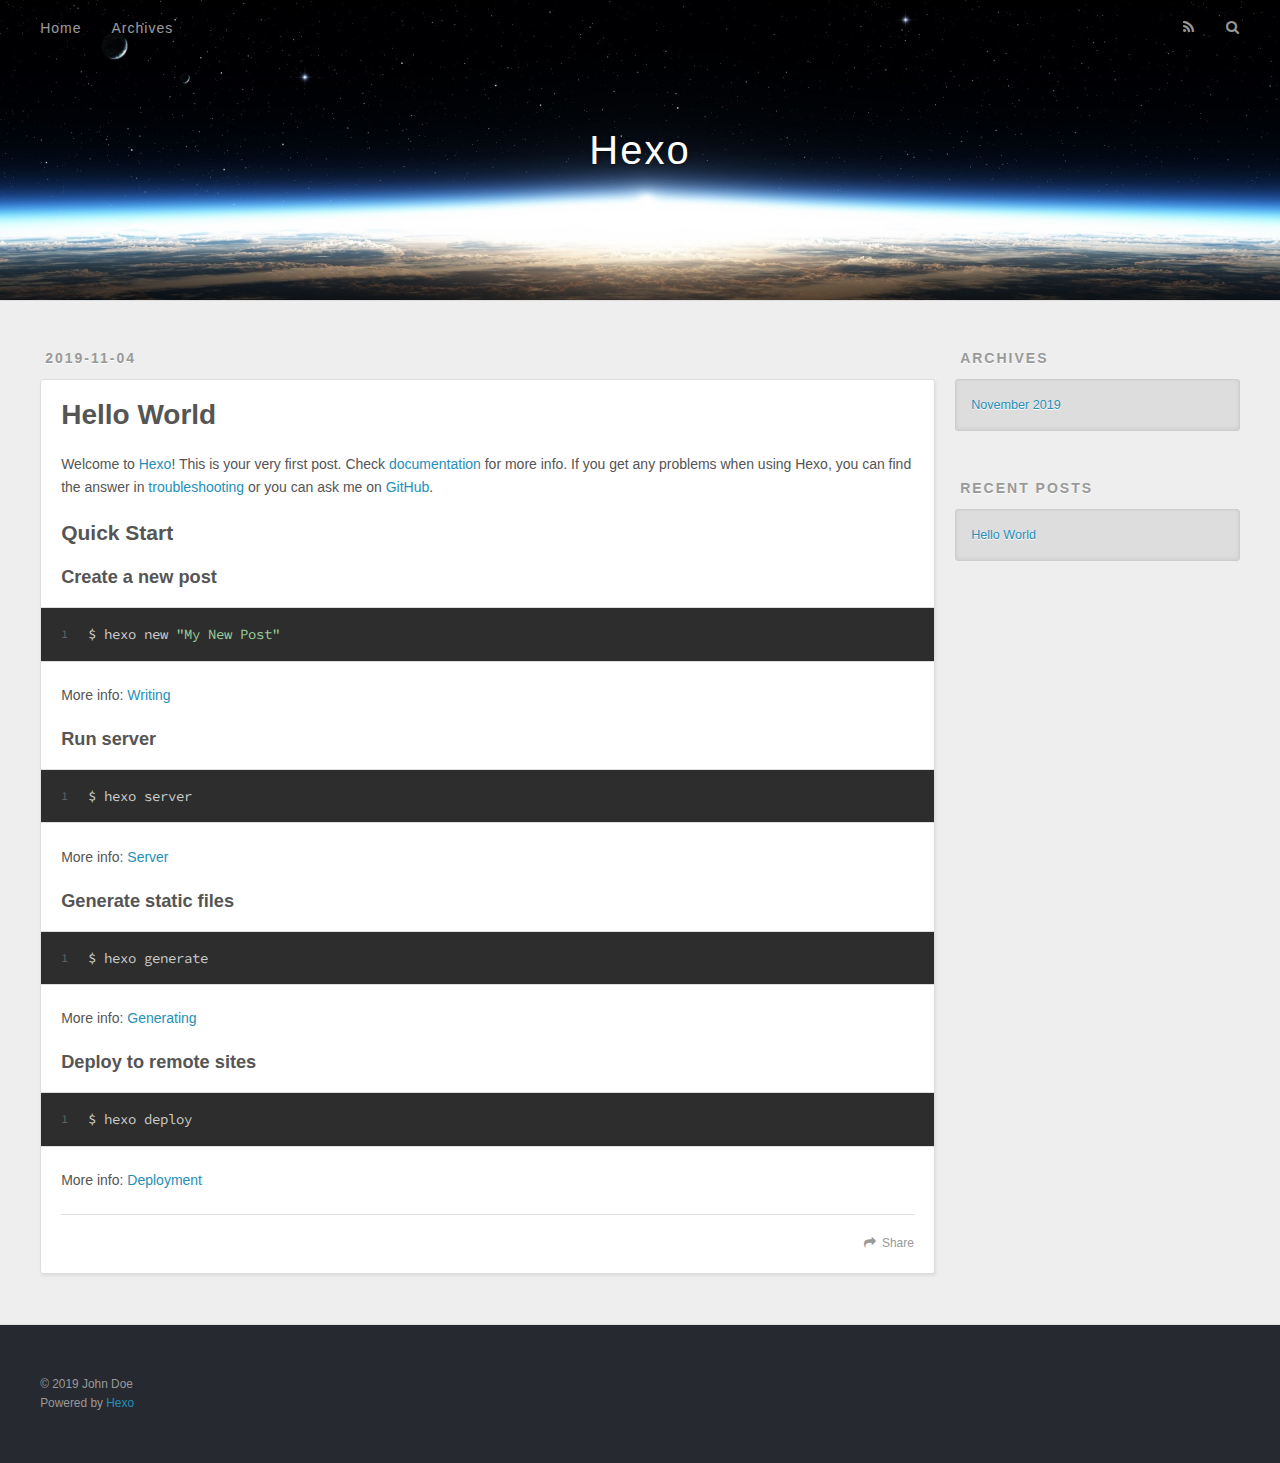
==== index.html @ 78c7b640 "Site updated: 2019-11-04 16:31:05" ====
<!DOCTYPE html>
<html>
<head>
  <meta charset="utf-8">
  

  
  <title>Hexo</title>
  <meta name="viewport" content="width=device-width, initial-scale=1, maximum-scale=1">
  <meta property="og:type" content="website">
<meta property="og:title" content="Hexo">
<meta property="og:url" content="http:&#x2F;&#x2F;yoursite.com&#x2F;index.html">
<meta property="og:site_name" content="Hexo">
<meta property="og:locale" content="en">
<meta name="twitter:card" content="summary">
  
    <link rel="alternate" href="/atom.xml" title="Hexo" type="application/atom+xml">
  
  
    <link rel="icon" href="/favicon.png">
  
  
    <link href="//fonts.googleapis.com/css?family=Source+Code+Pro" rel="stylesheet" type="text/css">
  
  <link rel="stylesheet" href="/css/style.css">
</head>

<body>
  <div id="container">
    <div id="wrap">
      <header id="header">
  <div id="banner"></div>
  <div id="header-outer" class="outer">
    <div id="header-title" class="inner">
      <h1 id="logo-wrap">
        <a href="/" id="logo">Hexo</a>
      </h1>
      
    </div>
    <div id="header-inner" class="inner">
      <nav id="main-nav">
        <a id="main-nav-toggle" class="nav-icon"></a>
        
          <a class="main-nav-link" href="/">Home</a>
        
          <a class="main-nav-link" href="/archives">Archives</a>
        
      </nav>
      <nav id="sub-nav">
        
          <a id="nav-rss-link" class="nav-icon" href="/atom.xml" title="RSS Feed"></a>
        
        <a id="nav-search-btn" class="nav-icon" title="Search"></a>
      </nav>
      <div id="search-form-wrap">
        <form action="//google.com/search" method="get" accept-charset="UTF-8" class="search-form"><input type="search" name="q" class="search-form-input" placeholder="Search"><button type="submit" class="search-form-submit">&#xF002;</button><input type="hidden" name="sitesearch" value="http://yoursite.com"></form>
      </div>
    </div>
  </div>
</header>
      <div class="outer">
        <section id="main">
  
    <article id="post-hello-world" class="article article-type-post" itemscope itemprop="blogPost">
  <div class="article-meta">
    <a href="/2019/11/04/hello-world/" class="article-date">
  <time datetime="2019-11-04T07:44:12.446Z" itemprop="datePublished">2019-11-04</time>
</a>
    
  </div>
  <div class="article-inner">
    
    
      <header class="article-header">
        
  
    <h1 itemprop="name">
      <a class="article-title" href="/2019/11/04/hello-world/">Hello World</a>
    </h1>
  

      </header>
    
    <div class="article-entry" itemprop="articleBody">
      
        <p>Welcome to <a href="https://hexo.io/" target="_blank" rel="noopener">Hexo</a>! This is your very first post. Check <a href="https://hexo.io/docs/" target="_blank" rel="noopener">documentation</a> for more info. If you get any problems when using Hexo, you can find the answer in <a href="https://hexo.io/docs/troubleshooting.html" target="_blank" rel="noopener">troubleshooting</a> or you can ask me on <a href="https://github.com/hexojs/hexo/issues" target="_blank" rel="noopener">GitHub</a>.</p>
<h2 id="Quick-Start"><a href="#Quick-Start" class="headerlink" title="Quick Start"></a>Quick Start</h2><h3 id="Create-a-new-post"><a href="#Create-a-new-post" class="headerlink" title="Create a new post"></a>Create a new post</h3><figure class="highlight bash"><table><tr><td class="gutter"><pre><span class="line">1</span><br></pre></td><td class="code"><pre><span class="line">$ hexo new <span class="string">"My New Post"</span></span><br></pre></td></tr></table></figure>

<p>More info: <a href="https://hexo.io/docs/writing.html" target="_blank" rel="noopener">Writing</a></p>
<h3 id="Run-server"><a href="#Run-server" class="headerlink" title="Run server"></a>Run server</h3><figure class="highlight bash"><table><tr><td class="gutter"><pre><span class="line">1</span><br></pre></td><td class="code"><pre><span class="line">$ hexo server</span><br></pre></td></tr></table></figure>

<p>More info: <a href="https://hexo.io/docs/server.html" target="_blank" rel="noopener">Server</a></p>
<h3 id="Generate-static-files"><a href="#Generate-static-files" class="headerlink" title="Generate static files"></a>Generate static files</h3><figure class="highlight bash"><table><tr><td class="gutter"><pre><span class="line">1</span><br></pre></td><td class="code"><pre><span class="line">$ hexo generate</span><br></pre></td></tr></table></figure>

<p>More info: <a href="https://hexo.io/docs/generating.html" target="_blank" rel="noopener">Generating</a></p>
<h3 id="Deploy-to-remote-sites"><a href="#Deploy-to-remote-sites" class="headerlink" title="Deploy to remote sites"></a>Deploy to remote sites</h3><figure class="highlight bash"><table><tr><td class="gutter"><pre><span class="line">1</span><br></pre></td><td class="code"><pre><span class="line">$ hexo deploy</span><br></pre></td></tr></table></figure>

<p>More info: <a href="https://hexo.io/docs/one-command-deployment.html" target="_blank" rel="noopener">Deployment</a></p>

      
    </div>
    <footer class="article-footer">
      <a data-url="http://yoursite.com/2019/11/04/hello-world/" data-id="ck2k607ce0000ssvlh1nvah4s" class="article-share-link">Share</a>
      
      
    </footer>
  </div>
  
</article>


  


</section>
        
          <aside id="sidebar">
  
    

  
    

  
    
  
    
  <div class="widget-wrap">
    <h3 class="widget-title">Archives</h3>
    <div class="widget">
      <ul class="archive-list"><li class="archive-list-item"><a class="archive-list-link" href="/archives/2019/11/">November 2019</a></li></ul>
    </div>
  </div>


  
    
  <div class="widget-wrap">
    <h3 class="widget-title">Recent Posts</h3>
    <div class="widget">
      <ul>
        
          <li>
            <a href="/2019/11/04/hello-world/">Hello World</a>
          </li>
        
      </ul>
    </div>
  </div>

  
</aside>
        
      </div>
      <footer id="footer">
  
  <div class="outer">
    <div id="footer-info" class="inner">
      &copy; 2019 John Doe<br>
      Powered by <a href="http://hexo.io/" target="_blank">Hexo</a>
    </div>
  </div>
</footer>
    </div>
    <nav id="mobile-nav">
  
    <a href="/" class="mobile-nav-link">Home</a>
  
    <a href="/archives" class="mobile-nav-link">Archives</a>
  
</nav>
    

<script src="//ajax.googleapis.com/ajax/libs/jquery/2.0.3/jquery.min.js"></script>


  <link rel="stylesheet" href="/fancybox/jquery.fancybox.css">
  <script src="/fancybox/jquery.fancybox.pack.js"></script>


<script src="/js/script.js"></script>



  </div>
</body>
</html>
---- css/style.css ----
body {
  width: 100%;
}
body:before,
body:after {
  content: "";
  display: table;
}
body:after {
  clear: both;
}
html,
body,
div,
span,
applet,
object,
iframe,
h1,
h2,
h3,
h4,
h5,
h6,
p,
blockquote,
pre,
a,
abbr,
acronym,
address,
big,
cite,
code,
del,
dfn,
em,
img,
ins,
kbd,
q,
s,
samp,
small,
strike,
strong,
sub,
sup,
tt,
var,
dl,
dt,
dd,
ol,
ul,
li,
fieldset,
form,
label,
legend,
table,
caption,
tbody,
tfoot,
thead,
tr,
th,
td {
  margin: 0;
  padding: 0;
  border: 0;
  outline: 0;
  font-weight: inherit;
  font-style: inherit;
  font-family: inherit;
  font-size: 100%;
  vertical-align: baseline;
}
body {
  line-height: 1;
  color: #000;
  background: #fff;
}
ol,
ul {
  list-style: none;
}
table {
  border-collapse: separate;
  border-spacing: 0;
  vertical-align: middle;
}
caption,
th,
td {
  text-align: left;
  font-weight: normal;
  vertical-align: middle;
}
a img {
  border: none;
}
input,
button {
  margin: 0;
  padding: 0;
}
input::-moz-focus-inner,
button::-moz-focus-inner {
  border: 0;
  padding: 0;
}
@font-face {
  font-family: FontAwesome;
  font-style: normal;
  font-weight: normal;
  src: url("fonts/fontawesome-webfont.eot?v=#4.0.3");
  src: url("fonts/fontawesome-webfont.eot?#iefix&v=#4.0.3") format("embedded-opentype"), url("fonts/fontawesome-webfont.woff?v=#4.0.3") format("woff"), url("fonts/fontawesome-webfont.ttf?v=#4.0.3") format("truetype"), url("fonts/fontawesome-webfont.svg#fontawesomeregular?v=#4.0.3") format("svg");
}
html,
body,
#container {
  height: 100%;
}
body {
  background: #eee;
  font: 14px -apple-system, BlinkMacSystemFont, "Segoe UI", "Roboto", "Oxygen", "Ubuntu", "Cantarell", "Fira Sans", "Droid Sans", "Helvetica Neue", sans-serif;
  -webkit-text-size-adjust: 100%;
}
.outer {
  max-width: 1220px;
  margin: 0 auto;
  padding: 0 20px;
}
.outer:before,
.outer:after {
  content: "";
  display: table;
}
.outer:after {
  clear: both;
}
.inner {
  display: inline;
  float: left;
  width: 98.33333333333333%;
  margin: 0 0.833333333333333%;
}
.left,
.alignleft {
  float: left;
}
.right,
.alignright {
  float: right;
}
.clear {
  clear: both;
}
#container {
  position: relative;
}
.mobile-nav-on {
  overflow: hidden;
}
#wrap {
  height: 100%;
  width: 100%;
  position: absolute;
  top: 0;
  left: 0;
  -webkit-transition: 0.2s ease-out;
  -moz-transition: 0.2s ease-out;
  -ms-transition: 0.2s ease-out;
  transition: 0.2s ease-out;
  z-index: 1;
  background: #eee;
}
.mobile-nav-on #wrap {
  left: 280px;
}
@media screen and (min-width: 768px) {
  #main {
    display: inline;
    float: left;
    width: 73.33333333333333%;
    margin: 0 0.833333333333333%;
  }
}
.article-date,
.article-category-link,
.archive-year,
.widget-title {
  text-decoration: none;
  text-transform: uppercase;
  letter-spacing: 2px;
  color: #999;
  margin-bottom: 1em;
  margin-left: 5px;
  line-height: 1em;
  text-shadow: 0 1px #fff;
  font-weight: bold;
}
.article-inner,
.archive-article-inner {
  background: #fff;
  -webkit-box-shadow: 1px 2px 3px #ddd;
  box-shadow: 1px 2px 3px #ddd;
  border: 1px solid #ddd;
  border-radius: 3px;
}
.article-entry h1,
.widget h1 {
  font-size: 2em;
}
.article-entry h2,
.widget h2 {
  font-size: 1.5em;
}
.article-entry h3,
.widget h3 {
  font-size: 1.3em;
}
.article-entry h4,
.widget h4 {
  font-size: 1.2em;
}
.article-entry h5,
.widget h5 {
  font-size: 1em;
}
.article-entry h6,
.widget h6 {
  font-size: 1em;
  color: #999;
}
.article-entry hr,
.widget hr {
  border: 1px dashed #ddd;
}
.article-entry strong,
.widget strong {
  font-weight: bold;
}
.article-entry em,
.widget em,
.article-entry cite,
.widget cite {
  font-style: italic;
}
.article-entry sup,
.widget sup,
.article-entry sub,
.widget sub {
  font-size: 0.75em;
  line-height: 0;
  position: relative;
  vertical-align: baseline;
}
.article-entry sup,
.widget sup {
  top: -0.5em;
}
.article-entry sub,
.widget sub {
  bottom: -0.2em;
}
.article-entry small,
.widget small {
  font-size: 0.85em;
}
.article-entry acronym,
.widget acronym,
.article-entry abbr,
.widget abbr {
  border-bottom: 1px dotted;
}
.article-entry ul,
.widget ul,
.article-entry ol,
.widget ol,
.article-entry dl,
.widget dl {
  margin: 0 20px;
  line-height: 1.6em;
}
.article-entry ul ul,
.widget ul ul,
.article-entry ol ul,
.widget ol ul,
.article-entry ul ol,
.widget ul ol,
.article-entry ol ol,
.widget ol ol {
  margin-top: 0;
  margin-bottom: 0;
}
.article-entry ul,
.widget ul {
  list-style: disc;
}
.article-entry ol,
.widget ol {
  list-style: decimal;
}
.article-entry dt,
.widget dt {
  font-weight: bold;
}
#header {
  height: 300px;
  position: relative;
  border-bottom: 1px solid #ddd;
}
#header:before,
#header:after {
  content: "";
  position: absolute;
  left: 0;
  right: 0;
  height: 40px;
}
#header:before {
  top: 0;
  background: -webkit-linear-gradient(rgba(0,0,0,0.2), transparent);
  background: -moz-linear-gradient(rgba(0,0,0,0.2), transparent);
  background: -ms-linear-gradient(rgba(0,0,0,0.2), transparent);
  background: linear-gradient(rgba(0,0,0,0.2), transparent);
}
#header:after {
  bottom: 0;
  background: -webkit-linear-gradient(transparent, rgba(0,0,0,0.2));
  background: -moz-linear-gradient(transparent, rgba(0,0,0,0.2));
  background: -ms-linear-gradient(transparent, rgba(0,0,0,0.2));
  background: linear-gradient(transparent, rgba(0,0,0,0.2));
}
#header-outer {
  height: 100%;
  position: relative;
}
#header-inner {
  position: relative;
  overflow: hidden;
}
#banner {
  position: absolute;
  top: 0;
  left: 0;
  width: 100%;
  height: 100%;
  background: url("images/banner.jpg") center #000;
  -webkit-background-size: cover;
  -moz-background-size: cover;
  background-size: cover;
  z-index: -1;
}
#header-title {
  text-align: center;
  height: 40px;
  position: absolute;
  top: 50%;
  left: 0;
  margin-top: -20px;
}
#logo,
#subtitle {
  text-decoration: none;
  color: #fff;
  font-weight: 300;
  text-shadow: 0 1px 4px rgba(0,0,0,0.3);
}
#logo {
  font-size: 40px;
  line-height: 40px;
  letter-spacing: 2px;
}
#subtitle {
  font-size: 16px;
  line-height: 16px;
  letter-spacing: 1px;
}
#subtitle-wrap {
  margin-top: 16px;
}
#main-nav {
  float: left;
  margin-left: -15px;
}
.nav-icon,
.main-nav-link {
  float: left;
  color: #fff;
  opacity: 0.6;
  text-decoration: none;
  text-shadow: 0 1px rgba(0,0,0,0.2);
  -webkit-transition: opacity 0.2s;
  -moz-transition: opacity 0.2s;
  -ms-transition: opacity 0.2s;
  transition: opacity 0.2s;
  display: block;
  padding: 20px 15px;
}
.nav-icon:hover,
.main-nav-link:hover {
  opacity: 1;
}
.nav-icon {
  font-family: FontAwesome;
  text-align: center;
  font-size: 14px;
  width: 14px;
  height: 14px;
  padding: 20px 15px;
  position: relative;
  cursor: pointer;
}
.main-nav-link {
  font-weight: 300;
  letter-spacing: 1px;
}
@media screen and (max-width: 479px) {
  .main-nav-link {
    display: none;
  }
}
#main-nav-toggle {
  display: none;
}
#main-nav-toggle:before {
  content: "\f0c9";
}
@media screen and (max-width: 479px) {
  #main-nav-toggle {
    display: block;
  }
}
#sub-nav {
  float: right;
  margin-right: -15px;
}
#nav-rss-link:before {
  content: "\f09e";
}
#nav-search-btn:before {
  content: "\f002";
}
#search-form-wrap {
  position: absolute;
  top: 15px;
  width: 150px;
  height: 30px;
  right: -150px;
  opacity: 0;
  -webkit-transition: 0.2s ease-out;
  -moz-transition: 0.2s ease-out;
  -ms-transition: 0.2s ease-out;
  transition: 0.2s ease-out;
}
#search-form-wrap.on {
  opacity: 1;
  right: 0;
}
@media screen and (max-width: 479px) {
  #search-form-wrap {
    width: 100%;
    right: -100%;
  }
}
.search-form {
  position: absolute;
  top: 0;
  left: 0;
  right: 0;
  background: #fff;
  padding: 5px 15px;
  border-radius: 15px;
  -webkit-box-shadow: 0 0 10px rgba(0,0,0,0.3);
  box-shadow: 0 0 10px rgba(0,0,0,0.3);
}
.search-form-input {
  border: none;
  background: none;
  color: #555;
  width: 100%;
  font: 13px -apple-system, BlinkMacSystemFont, "Segoe UI", "Roboto", "Oxygen", "Ubuntu", "Cantarell", "Fira Sans", "Droid Sans", "Helvetica Neue", sans-serif;
  outline: none;
}
.search-form-input::-webkit-search-results-decoration,
.search-form-input::-webkit-search-cancel-button {
  -webkit-appearance: none;
}
.search-form-submit {
  position: absolute;
  top: 50%;
  right: 10px;
  margin-top: -7px;
  font: 13px FontAwesome;
  border: none;
  background: none;
  color: #bbb;
  cursor: pointer;
}
.search-form-submit:hover,
.search-form-submit:focus {
  color: #777;
}
.article {
  margin: 50px 0;
}
.article-inner {
  overflow: hidden;
}
.article-meta:before,
.article-meta:after {
  content: "";
  display: table;
}
.article-meta:after {
  clear: both;
}
.article-date {
  float: left;
}
.article-category {
  float: left;
  line-height: 1em;
  color: #ccc;
  text-shadow: 0 1px #fff;
  margin-left: 8px;
}
.article-category:before {
  content: "\2022";
}
.article-category-link {
  margin: 0 12px 1em;
}
.article-header {
  padding: 20px 20px 0;
}
.article-title {
  text-decoration: none;
  font-size: 2em;
  font-weight: bold;
  color: #555;
  line-height: 1.1em;
  -webkit-transition: color 0.2s;
  -moz-transition: color 0.2s;
  -ms-transition: color 0.2s;
  transition: color 0.2s;
}
a.article-title:hover {
  color: #258fb8;
}
.article-entry {
  color: #555;
  padding: 0 20px;
}
.article-entry:before,
.article-entry:after {
  content: "";
  display: table;
}
.article-entry:after {
  clear: both;
}
.article-entry p,
.article-entry table {
  line-height: 1.6em;
  margin: 1.6em 0;
}
.article-entry h1,
.article-entry h2,
.article-entry h3,
.article-entry h4,
.article-entry h5,
.article-entry h6 {
  font-weight: bold;
}
.article-entry h1,
.article-entry h2,
.article-entry h3,
.article-entry h4,
.article-entry h5,
.article-entry h6 {
  line-height: 1.1em;
  margin: 1.1em 0;
}
.article-entry a {
  color: #258fb8;
  text-decoration: none;
}
.article-entry a:hover {
  text-decoration: underline;
}
.article-entry ul,
.article-entry ol,
.article-entry dl {
  margin-top: 1.6em;
  margin-bottom: 1.6em;
}
.article-entry img,
.article-entry video {
  max-width: 100%;
  height: auto;
  display: block;
  margin: auto;
}
.article-entry iframe {
  border: none;
}
.article-entry table {
  width: 100%;
  border-collapse: collapse;
  border-spacing: 0;
}
.article-entry th {
  font-weight: bold;
  border-bottom: 3px solid #ddd;
  padding-bottom: 0.5em;
}
.article-entry td {
  border-bottom: 1px solid #ddd;
  padding: 10px 0;
}
.article-entry blockquote {
  font-family: Georgia, "Times New Roman", serif;
  font-size: 1.4em;
  margin: 1.6em 20px;
  text-align: center;
}
.article-entry blockquote footer {
  font-size: 14px;
  margin: 1.6em 0;
  font-family: -apple-system, BlinkMacSystemFont, "Segoe UI", "Roboto", "Oxygen", "Ubuntu", "Cantarell", "Fira Sans", "Droid Sans", "Helvetica Neue", sans-serif;
}
.article-entry blockquote footer cite:before {
  content: "—";
  padding: 0 0.5em;
}
.article-entry .pullquote {
  text-align: left;
  width: 45%;
  margin: 0;
}
.article-entry .pullquote.left {
  margin-left: 0.5em;
  margin-right: 1em;
}
.article-entry .pullquote.right {
  margin-right: 0.5em;
  margin-left: 1em;
}
.article-entry .caption {
  color: #999;
  display: block;
  font-size: 0.9em;
  margin-top: 0.5em;
  position: relative;
  text-align: center;
}
.article-entry .video-container {
  position: relative;
  padding-top: 56.25%;
  height: 0;
  overflow: hidden;
}
.article-entry .video-container iframe,
.article-entry .video-container object,
.article-entry .video-container embed {
  position: absolute;
  top: 0;
  left: 0;
  width: 100%;
  height: 100%;
  margin-top: 0;
}
.article-more-link a {
  display: inline-block;
  line-height: 1em;
  padding: 6px 15px;
  border-radius: 15px;
  background: #eee;
  color: #999;
  text-shadow: 0 1px #fff;
  text-decoration: none;
}
.article-more-link a:hover {
  background: #258fb8;
  color: #fff;
  text-decoration: none;
  text-shadow: 0 1px #1e7293;
}
.article-footer {
  font-size: 0.85em;
  line-height: 1.6em;
  border-top: 1px solid #ddd;
  padding-top: 1.6em;
  margin: 0 20px 20px;
}
.article-footer:before,
.article-footer:after {
  content: "";
  display: table;
}
.article-footer:after {
  clear: both;
}
.article-footer a {
  color: #999;
  text-decoration: none;
}
.article-footer a:hover {
  color: #555;
}
.article-tag-list-item {
  float: left;
  margin-right: 10px;
}
.article-tag-list-link:before {
  content: "#";
}
.article-comment-link {
  float: right;
}
.article-comment-link:before {
  content: "\f075";
  font-family: FontAwesome;
  padding-right: 8px;
}
.article-share-link {
  cursor: pointer;
  float: right;
  margin-left: 20px;
}
.article-share-link:before {
  content: "\f064";
  font-family: FontAwesome;
  padding-right: 6px;
}
#article-nav {
  position: relative;
}
#article-nav:before,
#article-nav:after {
  content: "";
  display: table;
}
#article-nav:after {
  clear: both;
}
@media screen and (min-width: 768px) {
  #article-nav {
    margin: 50px 0;
  }
  #article-nav:before {
    width: 8px;
    height: 8px;
    position: absolute;
    top: 50%;
    left: 50%;
    margin-top: -4px;
    margin-left: -4px;
    content: "";
    border-radius: 50%;
    background: #ddd;
    -webkit-box-shadow: 0 1px 2px #fff;
    box-shadow: 0 1px 2px #fff;
  }
}
.article-nav-link-wrap {
  text-decoration: none;
  text-shadow: 0 1px #fff;
  color: #999;
  -webkit-box-sizing: border-box;
  -moz-box-sizing: border-box;
  box-sizing: border-box;
  margin-top: 50px;
  text-align: center;
  display: block;
}
.article-nav-link-wrap:hover {
  color: #555;
}
@media screen and (min-width: 768px) {
  .article-nav-link-wrap {
    width: 50%;
    margin-top: 0;
  }
}
@media screen and (min-width: 768px) {
  #article-nav-newer {
    float: left;
    text-align: right;
    padding-right: 20px;
  }
}
@media screen and (min-width: 768px) {
  #article-nav-older {
    float: right;
    text-align: left;
    padding-left: 20px;
  }
}
.article-nav-caption {
  text-transform: uppercase;
  letter-spacing: 2px;
  color: #ddd;
  line-height: 1em;
  font-weight: bold;
}
#article-nav-newer .article-nav-caption {
  margin-right: -2px;
}
.article-nav-title {
  font-size: 0.85em;
  line-height: 1.6em;
  margin-top: 0.5em;
}
.article-share-box {
  position: absolute;
  display: none;
  background: #fff;
  -webkit-box-shadow: 1px 2px 10px rgba(0,0,0,0.2);
  box-shadow: 1px 2px 10px rgba(0,0,0,0.2);
  border-radius: 3px;
  margin-left: -145px;
  overflow: hidden;
  z-index: 1;
}
.article-share-box.on {
  display: block;
}
.article-share-input {
  width: 100%;
  background: none;
  -webkit-box-sizing: border-box;
  -moz-box-sizing: border-box;
  box-sizing: border-box;
  font: 14px -apple-system, BlinkMacSystemFont, "Segoe UI", "Roboto", "Oxygen", "Ubuntu", "Cantarell", "Fira Sans", "Droid Sans", "Helvetica Neue", sans-serif;
  padding: 0 15px;
  color: #555;
  outline: none;
  border: 1px solid #ddd;
  border-radius: 3px 3px 0 0;
  height: 36px;
  line-height: 36px;
}
.article-share-links {
  background: #eee;
}
.article-share-links:before,
.article-share-links:after {
  content: "";
  display: table;
}
.article-share-links:after {
  clear: both;
}
.article-share-twitter,
.article-share-facebook,
.article-share-pinterest,
.article-share-google {
  width: 50px;
  height: 36px;
  display: block;
  float: left;
  position: relative;
  color: #999;
  text-shadow: 0 1px #fff;
}
.article-share-twitter:before,
.article-share-facebook:before,
.article-share-pinterest:before,
.article-share-google:before {
  font-size: 20px;
  font-family: FontAwesome;
  width: 20px;
  height: 20px;
  position: absolute;
  top: 50%;
  left: 50%;
  margin-top: -10px;
  margin-left: -10px;
  text-align: center;
}
.article-share-twitter:hover,
.article-share-facebook:hover,
.article-share-pinterest:hover,
.article-share-google:hover {
  color: #fff;
}
.article-share-twitter:before {
  content: "\f099";
}
.article-share-twitter:hover {
  background: #00aced;
  text-shadow: 0 1px #008abe;
}
.article-share-facebook:before {
  content: "\f09a";
}
.article-share-facebook:hover {
  background: #3b5998;
  text-shadow: 0 1px #2f477a;
}
.article-share-pinterest:before {
  content: "\f0d2";
}
.article-share-pinterest:hover {
  background: #cb2027;
  text-shadow: 0 1px #a21a1f;
}
.article-share-google:before {
  content: "\f0d5";
}
.article-share-google:hover {
  background: #dd4b39;
  text-shadow: 0 1px #be3221;
}
.article-gallery {
  background: #000;
  position: relative;
}
.article-gallery-photos {
  position: relative;
  overflow: hidden;
}
.article-gallery-img {
  display: none;
  max-width: 100%;
}
.article-gallery-img:first-child {
  display: block;
}
.article-gallery-img.loaded {
  position: absolute;
  display: block;
}
.article-gallery-img img {
  display: block;
  max-width: 100%;
  margin: 0 auto;
}
#comments {
  background: #fff;
  -webkit-box-shadow: 1px 2px 3px #ddd;
  box-shadow: 1px 2px 3px #ddd;
  padding: 20px;
  border: 1px solid #ddd;
  border-radius: 3px;
  margin: 50px 0;
}
#comments a {
  color: #258fb8;
}
.archives-wrap {
  margin: 50px 0;
}
.archives:before,
.archives:after {
  content: "";
  display: table;
}
.archives:after {
  clear: both;
}
.archive-year-wrap {
  margin-bottom: 1em;
}
.archives {
  -webkit-column-gap: 10px;
  -moz-column-gap: 10px;
  column-gap: 10px;
}
@media screen and (min-width: 480px) and (max-width: 767px) {
  .archives {
    -webkit-column-count: 2;
    -moz-column-count: 2;
    column-count: 2;
  }
}
@media screen and (min-width: 768px) {
  .archives {
    -webkit-column-count: 3;
    -moz-column-count: 3;
    column-count: 3;
  }
}
.archive-article {
  -webkit-column-break-inside: avoid;
  page-break-inside: avoid;
  overflow: hidden;
  break-inside: avoid-column;
}
.archive-article-inner {
  padding: 10px;
  margin-bottom: 15px;
}
.archive-article-title {
  text-decoration: none;
  font-weight: bold;
  color: #555;
  -webkit-transition: color 0.2s;
  -moz-transition: color 0.2s;
  -ms-transition: color 0.2s;
  transition: color 0.2s;
  line-height: 1.6em;
}
.archive-article-title:hover {
  color: #258fb8;
}
.archive-article-footer {
  margin-top: 1em;
}
.archive-article-date {
  color: #999;
  text-decoration: none;
  font-size: 0.85em;
  line-height: 1em;
  margin-bottom: 0.5em;
  display: block;
}
#page-nav {
  margin: 50px auto;
  background: #fff;
  -webkit-box-shadow: 1px 2px 3px #ddd;
  box-shadow: 1px 2px 3px #ddd;
  border: 1px solid #ddd;
  border-radius: 3px;
  text-align: center;
  color: #999;
  overflow: hidden;
}
#page-nav:before,
#page-nav:after {
  content: "";
  display: table;
}
#page-nav:after {
  clear: both;
}
#page-nav a,
#page-nav span {
  padding: 10px 20px;
  line-height: 1;
  height: 2ex;
}
#page-nav a {
  color: #999;
  text-decoration: none;
}
#page-nav a:hover {
  background: #999;
  color: #fff;
}
#page-nav .prev {
  float: left;
}
#page-nav .next {
  float: right;
}
#page-nav .page-number {
  display: inline-block;
}
@media screen and (max-width: 479px) {
  #page-nav .page-number {
    display: none;
  }
}
#page-nav .current {
  color: #555;
  font-weight: bold;
}
#page-nav .space {
  color: #ddd;
}
#footer {
  background: #262a30;
  padding: 50px 0;
  border-top: 1px solid #ddd;
  color: #999;
}
#footer a {
  color: #258fb8;
  text-decoration: none;
}
#footer a:hover {
  text-decoration: underline;
}
#footer-info {
  line-height: 1.6em;
  font-size: 0.85em;
}
.article-entry pre,
.article-entry .highlight {
  background: #2d2d2d;
  margin: 0 -20px;
  padding: 15px 20px;
  border-style: solid;
  border-color: #ddd;
  border-width: 1px 0;
  overflow: auto;
  color: #ccc;
  line-height: 22.400000000000002px;
}
.article-entry .highlight .gutter pre,
.article-entry .gist .gist-file .gist-data .line-numbers {
  color: #666;
  font-size: 0.85em;
}
.article-entry pre,
.article-entry code {
  font-family: "Source Code Pro", Consolas, Monaco, Menlo, Consolas, monospace;
}
.article-entry code {
  background: #eee;
  text-shadow: 0 1px #fff;
  padding: 0 0.3em;
}
.article-entry pre code {
  background: none;
  text-shadow: none;
  padding: 0;
}
.article-entry .highlight pre {
  border: none;
  margin: 0;
  padding: 0;
}
.article-entry .highlight table {
  margin: 0;
  width: auto;
}
.article-entry .highlight td {
  border: none;
  padding: 0;
}
.article-entry .highlight figcaption {
  font-size: 0.85em;
  color: #999;
  line-height: 1em;
  margin-bottom: 1em;
}
.article-entry .highlight figcaption:before,
.article-entry .highlight figcaption:after {
  content: "";
  display: table;
}
.article-entry .highlight figcaption:after {
  clear: both;
}
.article-entry .highlight figcaption a {
  float: right;
}
.article-entry .highlight .gutter pre {
  text-align: right;
  padding-right: 20px;
}
.article-entry .highlight .line {
  height: 22.400000000000002px;
}
.article-entry .highlight .line.marked {
  background: #515151;
}
.article-entry .gist {
  margin: 0 -20px;
  border-style: solid;
  border-color: #ddd;
  border-width: 1px 0;
  background: #2d2d2d;
  padding: 15px 20px 15px 0;
}
.article-entry .gist .gist-file {
  border: none;
  font-family: "Source Code Pro", Consolas, Monaco, Menlo, Consolas, monospace;
  margin: 0;
}
.article-entry .gist .gist-file .gist-data {
  background: none;
  border: none;
}
.article-entry .gist .gist-file .gist-data .line-numbers {
  background: none;
  border: none;
  padding: 0 20px 0 0;
}
.article-entry .gist .gist-file .gist-data .line-data {
  padding: 0 !important;
}
.article-entry .gist .gist-file .highlight {
  margin: 0;
  padding: 0;
  border: none;
}
.article-entry .gist .gist-file .gist-meta {
  background: #2d2d2d;
  color: #999;
  font: 0.85em -apple-system, BlinkMacSystemFont, "Segoe UI", "Roboto", "Oxygen", "Ubuntu", "Cantarell", "Fira Sans", "Droid Sans", "Helvetica Neue", sans-serif;
  text-shadow: 0 0;
  padding: 0;
  margin-top: 1em;
  margin-left: 20px;
}
.article-entry .gist .gist-file .gist-meta a {
  color: #258fb8;
  font-weight: normal;
}
.article-entry .gist .gist-file .gist-meta a:hover {
  text-decoration: underline;
}
pre .comment,
pre .title {
  color: #999;
}
pre .variable,
pre .attribute,
pre .tag,
pre .regexp,
pre .ruby .constant,
pre .xml .tag .title,
pre .xml .pi,
pre .xml .doctype,
pre .html .doctype,
pre .css .id,
pre .css .class,
pre .css .pseudo {
  color: #f2777a;
}
pre .number,
pre .preprocessor,
pre .built_in,
pre .literal,
pre .params,
pre .constant {
  color: #f99157;
}
pre .class,
pre .ruby .class .title,
pre .css .rules .attribute {
  color: #9c9;
}
pre .string,
pre .value,
pre .inheritance,
pre .header,
pre .ruby .symbol,
pre .xml .cdata {
  color: #9c9;
}
pre .css .hexcolor {
  color: #6cc;
}
pre .function,
pre .python .decorator,
pre .python .title,
pre .ruby .function .title,
pre .ruby .title .keyword,
pre .perl .sub,
pre .javascript .title,
pre .coffeescript .title {
  color: #69c;
}
pre .keyword,
pre .javascript .function {
  color: #c9c;
}
@media screen and (max-width: 479px) {
  #mobile-nav {
    position: absolute;
    top: 0;
    left: 0;
    width: 280px;
    height: 100%;
    background: #191919;
    border-right: 1px solid #fff;
  }
}
@media screen and (max-width: 479px) {
  .mobile-nav-link {
    display: block;
    color: #999;
    text-decoration: none;
    padding: 15px 20px;
    font-weight: bold;
  }
  .mobile-nav-link:hover {
    color: #fff;
  }
}
@media screen and (min-width: 768px) {
  #sidebar {
    display: inline;
    float: left;
    width: 23.333333333333332%;
    margin: 0 0.833333333333333%;
  }
}
.widget-wrap {
  margin: 50px 0;
}
.widget {
  color: #777;
  text-shadow: 0 1px #fff;
  background: #ddd;
  -webkit-box-shadow: 0 -1px 4px #ccc inset;
  box-shadow: 0 -1px 4px #ccc inset;
  border: 1px solid #ccc;
  padding: 15px;
  border-radius: 3px;
}
.widget a {
  color: #258fb8;
  text-decoration: none;
}
.widget a:hover {
  text-decoration: underline;
}
.widget ul ul,
.widget ol ul,
.widget dl ul,
.widget ul ol,
.widget ol ol,
.widget dl ol,
.widget ul dl,
.widget ol dl,
.widget dl dl {
  margin-left: 15px;
  list-style: disc;
}
.widget {
  line-height: 1.6em;
  word-wrap: break-word;
  font-size: 0.9em;
}
.widget ul,
.widget ol {
  list-style: none;
  margin: 0;
}
.widget ul ul,
.widget ol ul,
.widget ul ol,
.widget ol ol {
  margin: 0 20px;
}
.widget ul ul,
.widget ol ul {
  list-style: disc;
}
.widget ul ol,
.widget ol ol {
  list-style: decimal;
}
.category-list-count,
.tag-list-count,
.archive-list-count {
  padding-left: 5px;
  color: #999;
  font-size: 0.85em;
}
.category-list-count:before,
.tag-list-count:before,
.archive-list-count:before {
  content: "(";
}
.category-list-count:after,
.tag-list-count:after,
.archive-list-count:after {
  content: ")";
}
.tagcloud a {
  margin-right: 5px;
  display: inline-block;
}
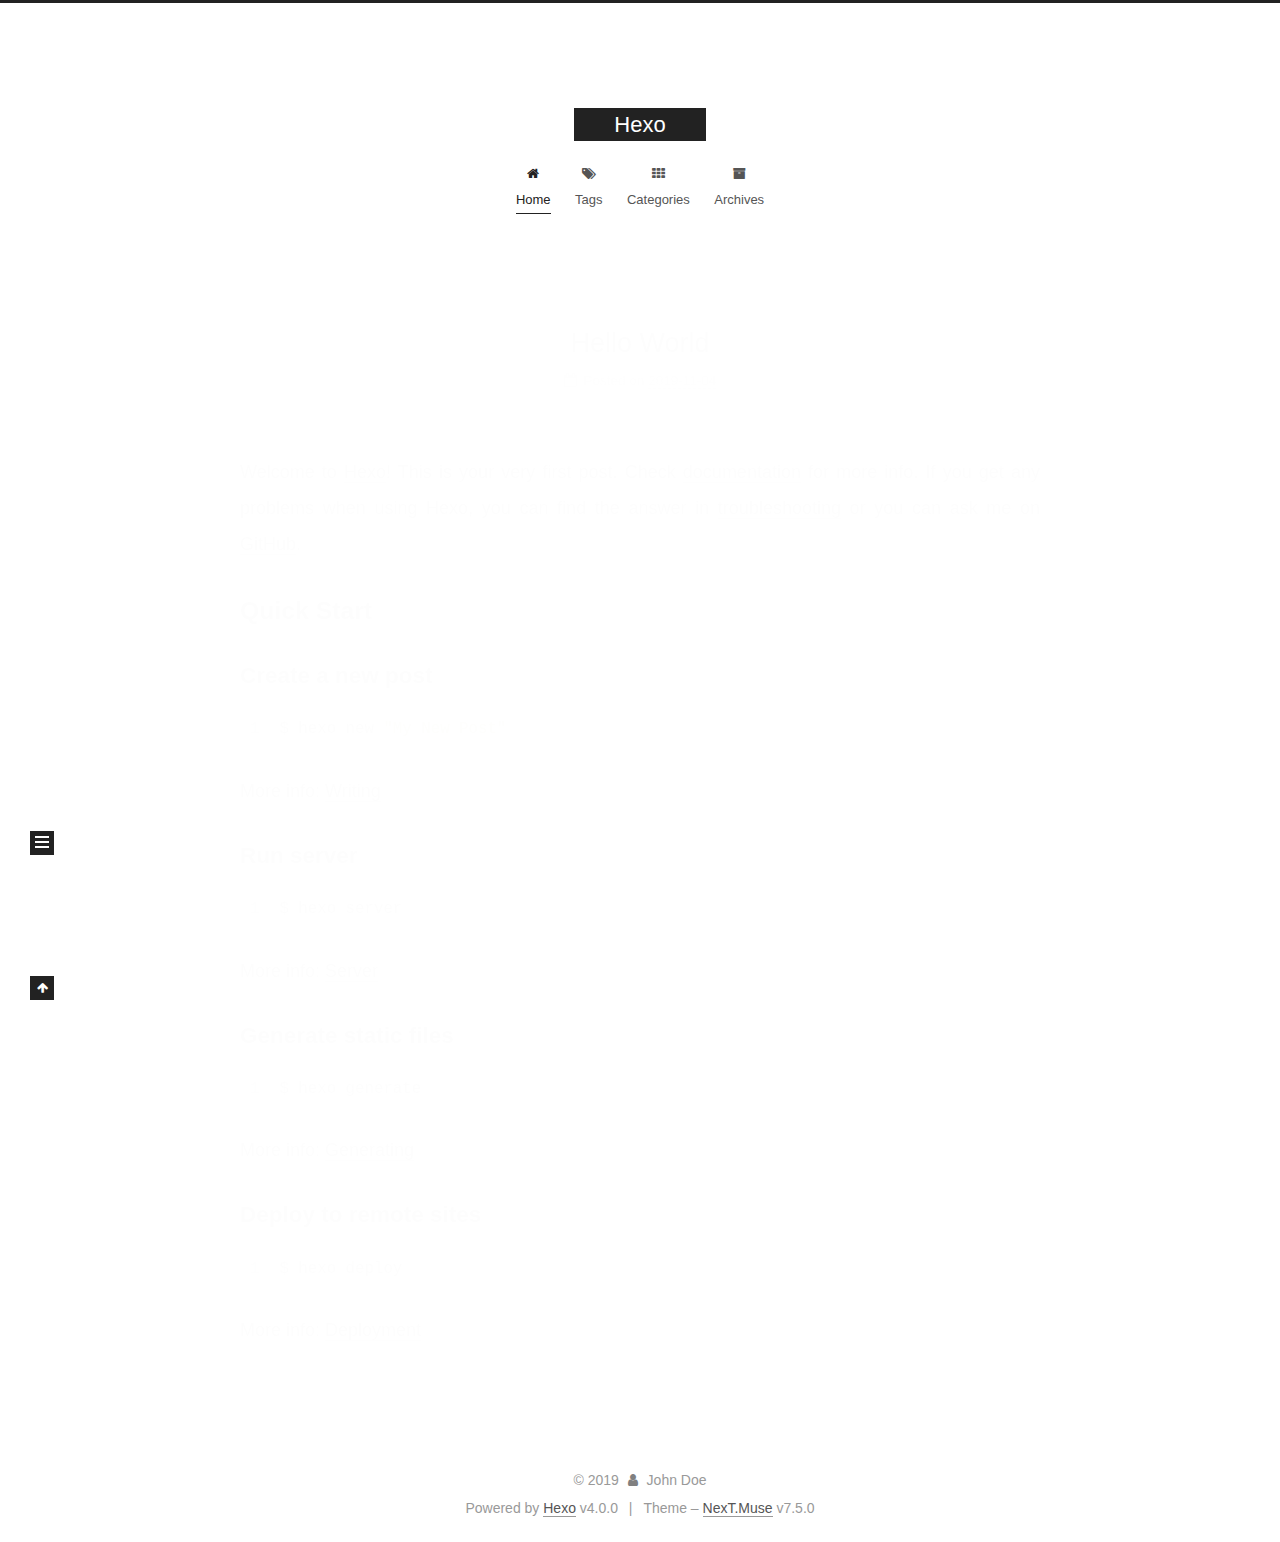
==== commit 7b0e2de7: "Site updated: 2019-11-04 17:04:54" ====
--- a/index.html
+++ b/index.html
@@ -1,187 +1,390 @@
 <!DOCTYPE html>
-<html>
+<html lang="en">
 <head>
-  <meta charset="utf-8">
-  
-
-  
-  <title>Hexo</title>
-  <meta name="viewport" content="width=device-width, initial-scale=1, maximum-scale=1">
+  <meta charset="UTF-8">
+<meta name="viewport" content="width=device-width, initial-scale=1, maximum-scale=2">
+<meta name="theme-color" content="#222">
+<meta name="generator" content="Hexo 4.0.0">
+  <link rel="apple-touch-icon" sizes="180x180" href="/images/apple-touch-icon-next.png">
+  <link rel="icon" type="image/png" sizes="32x32" href="/images/favicon-32x32-next.png">
+  <link rel="icon" type="image/png" sizes="16x16" href="/images/favicon-16x16-next.png">
+  <link rel="mask-icon" href="/images/logo.svg" color="#222">
+  <link rel="alternate" href="/atom.xml" title="Hexo" type="application/atom+xml">
+
+<link rel="stylesheet" href="/css/main.css">
+
+
+<link rel="stylesheet" href="/lib/font-awesome/css/font-awesome.min.css">
+
+
+<script id="hexo-configurations">
+  var NexT = window.NexT || {};
+  var CONFIG = {
+    root: '/',
+    scheme: 'Muse',
+    version: '7.5.0',
+    exturl: false,
+    sidebar: {"position":"left","display":"post","offset":12,"onmobile":false},
+    copycode: {"enable":false,"show_result":false,"style":null},
+    back2top: {"enable":true,"sidebar":false,"scrollpercent":false},
+    bookmark: {"enable":false,"color":"#222","save":"auto"},
+    fancybox: false,
+    mediumzoom: false,
+    lazyload: false,
+    pangu: false,
+    algolia: {
+      appID: '',
+      apiKey: '',
+      indexName: '',
+      hits: {"per_page":10},
+      labels: {"input_placeholder":"Search for Posts","hits_empty":"We didn't find any results for the search: ${query}","hits_stats":"${hits} results found in ${time} ms"}
+    },
+    localsearch: {"enable":false,"trigger":"auto","top_n_per_article":1,"unescape":false,"preload":false},
+    path: '',
+    motion: {"enable":true,"async":false,"transition":{"post_block":"fadeIn","post_header":"slideDownIn","post_body":"slideDownIn","coll_header":"slideLeftIn","sidebar":"slideUpIn"}},
+    translation: {
+      copy_button: 'Copy',
+      copy_success: 'Copied',
+      copy_failure: 'Copy failed'
+    },
+    sidebarPadding: 40
+  };
+</script>
+
   <meta property="og:type" content="website">
 <meta property="og:title" content="Hexo">
 <meta property="og:url" content="http:&#x2F;&#x2F;yoursite.com&#x2F;index.html">
 <meta property="og:site_name" content="Hexo">
 <meta property="og:locale" content="en">
 <meta name="twitter:card" content="summary">
-  
-    <link rel="alternate" href="/atom.xml" title="Hexo" type="application/atom+xml">
-  
-  
-    <link rel="icon" href="/favicon.png">
-  
-  
-    <link href="//fonts.googleapis.com/css?family=Source+Code+Pro" rel="stylesheet" type="text/css">
-  
-  <link rel="stylesheet" href="/css/style.css">
+
+<link rel="canonical" href="http://yoursite.com/">
+
+
+<script id="page-configurations">
+  // https://hexo.io/docs/variables.html
+  CONFIG.page = {
+    sidebar: "",
+    isHome: true,
+    isPost: false,
+    isPage: false,
+    isArchive: false
+  };
+</script>
+
+  <title>Hexo</title>
+  
+
+
+
+
+
+
+  <noscript>
+  <style>
+  .use-motion .brand,
+  .use-motion .menu-item,
+  .sidebar-inner,
+  .use-motion .post-block,
+  .use-motion .pagination,
+  .use-motion .comments,
+  .use-motion .post-header,
+  .use-motion .post-body,
+  .use-motion .collection-header { opacity: initial; }
+
+  .use-motion .site-title,
+  .use-motion .site-subtitle {
+    opacity: initial;
+    top: initial;
+  }
+
+  .use-motion .logo-line-before i { left: initial; }
+  .use-motion .logo-line-after i { right: initial; }
+  </style>
+</noscript>
+
 </head>
 
-<body>
-  <div id="container">
-    <div id="wrap">
-      <header id="header">
-  <div id="banner"></div>
-  <div id="header-outer" class="outer">
-    <div id="header-title" class="inner">
-      <h1 id="logo-wrap">
-        <a href="/" id="logo">Hexo</a>
-      </h1>
+<body itemscope itemtype="http://schema.org/WebPage">
+  <div class="container use-motion">
+    <div class="headband"></div>
+
+    <header class="header" itemscope itemtype="http://schema.org/WPHeader">
+      <div class="header-inner"><div class="site-brand-container">
+  <div class="site-meta">
+
+    <div>
+      <a href="/" class="brand" rel="start">
+        <span class="logo-line-before"><i></i></span>
+        <span class="site-title">Hexo</span>
+        <span class="logo-line-after"><i></i></span>
+      </a>
+    </div>
+  </div>
+
+  <div class="site-nav-toggle">
+    <div class="toggle" aria-label="Toggle navigation bar">
+      <span class="toggle-line toggle-line-first"></span>
+      <span class="toggle-line toggle-line-middle"></span>
+      <span class="toggle-line toggle-line-last"></span>
+    </div>
+  </div>
+</div>
+
+
+<nav class="site-nav">
+  
+  <ul id="menu" class="menu">
+        <li class="menu-item menu-item-home">
+
+    <a href="/" rel="section"><i class="fa fa-fw fa-home"></i>Home</a>
+
+  </li>
+        <li class="menu-item menu-item-tags">
+
+    <a href="/tags/" rel="section"><i class="fa fa-fw fa-tags"></i>Tags</a>
+
+  </li>
+        <li class="menu-item menu-item-categories">
+
+    <a href="/categories/" rel="section"><i class="fa fa-fw fa-th"></i>Categories</a>
+
+  </li>
+        <li class="menu-item menu-item-archives">
+
+    <a href="/archives/" rel="section"><i class="fa fa-fw fa-archive"></i>Archives</a>
+
+  </li>
+  </ul>
+
+</nav>
+</div>
+    </header>
+
+    
+  <div class="back-to-top">
+    <i class="fa fa-arrow-up"></i>
+    <span>0%</span>
+  </div>
+
+
+    <main class="main">
+      <div class="main-inner">
+        <div class="content-wrap">
+          
+
+          <div class="content">
+            
+
+  <div class="posts-expand">
+        
+  
+  
+  <article itemscope itemtype="http://schema.org/Article" class="post-block home" lang="en">
+    <link itemprop="mainEntityOfPage" href="http://yoursite.com/2019/11/04/hello-world/">
+
+    <span hidden itemprop="author" itemscope itemtype="http://schema.org/Person">
+      <meta itemprop="image" content="/images/avatar.gif">
+      <meta itemprop="name" content="John Doe">
+      <meta itemprop="description" content="">
+    </span>
+
+    <span hidden itemprop="publisher" itemscope itemtype="http://schema.org/Organization">
+      <meta itemprop="name" content="Hexo">
+    </span>
+      <header class="post-header">
+        <h1 class="post-title" itemprop="name headline">
+          
+            <a href="/2019/11/04/hello-world/" class="post-title-link" itemprop="url">Hello World</a>
+        </h1>
+
+        <div class="post-meta">
+            <span class="post-meta-item">
+              <span class="post-meta-item-icon">
+                <i class="fa fa-calendar-o"></i>
+              </span>
+              <span class="post-meta-item-text">Posted on</span>
+
+              <time title="Created: 2019-11-04 15:44:12" itemprop="dateCreated datePublished" datetime="2019-11-04T15:44:12+08:00">2019-11-04</time>
+            </span>
+
+          
+
+        </div>
+      </header>
+
+    
+    
+    
+    <div class="post-body" itemprop="articleBody">
+
+      
+          <p>Welcome to <a href="https://hexo.io/" target="_blank" rel="noopener">Hexo</a>! This is your very first post. Check <a href="https://hexo.io/docs/" target="_blank" rel="noopener">documentation</a> for more info. If you get any problems when using Hexo, you can find the answer in <a href="https://hexo.io/docs/troubleshooting.html" target="_blank" rel="noopener">troubleshooting</a> or you can ask me on <a href="https://github.com/hexojs/hexo/issues" target="_blank" rel="noopener">GitHub</a>.</p>
+<h2 id="Quick-Start"><a href="#Quick-Start" class="headerlink" title="Quick Start"></a>Quick Start</h2><h3 id="Create-a-new-post"><a href="#Create-a-new-post" class="headerlink" title="Create a new post"></a>Create a new post</h3><figure class="highlight bash"><table><tr><td class="gutter"><pre><span class="line">1</span><br></pre></td><td class="code"><pre><span class="line">$ hexo new <span class="string">"My New Post"</span></span><br></pre></td></tr></table></figure>
+
+<p>More info: <a href="https://hexo.io/docs/writing.html" target="_blank" rel="noopener">Writing</a></p>
+<h3 id="Run-server"><a href="#Run-server" class="headerlink" title="Run server"></a>Run server</h3><figure class="highlight bash"><table><tr><td class="gutter"><pre><span class="line">1</span><br></pre></td><td class="code"><pre><span class="line">$ hexo server</span><br></pre></td></tr></table></figure>
+
+<p>More info: <a href="https://hexo.io/docs/server.html" target="_blank" rel="noopener">Server</a></p>
+<h3 id="Generate-static-files"><a href="#Generate-static-files" class="headerlink" title="Generate static files"></a>Generate static files</h3><figure class="highlight bash"><table><tr><td class="gutter"><pre><span class="line">1</span><br></pre></td><td class="code"><pre><span class="line">$ hexo generate</span><br></pre></td></tr></table></figure>
+
+<p>More info: <a href="https://hexo.io/docs/generating.html" target="_blank" rel="noopener">Generating</a></p>
+<h3 id="Deploy-to-remote-sites"><a href="#Deploy-to-remote-sites" class="headerlink" title="Deploy to remote sites"></a>Deploy to remote sites</h3><figure class="highlight bash"><table><tr><td class="gutter"><pre><span class="line">1</span><br></pre></td><td class="code"><pre><span class="line">$ hexo deploy</span><br></pre></td></tr></table></figure>
+
+<p>More info: <a href="https://hexo.io/docs/one-command-deployment.html" target="_blank" rel="noopener">Deployment</a></p>
+
       
     </div>
-    <div id="header-inner" class="inner">
-      <nav id="main-nav">
-        <a id="main-nav-toggle" class="nav-icon"></a>
-        
-          <a class="main-nav-link" href="/">Home</a>
-        
-          <a class="main-nav-link" href="/archives">Archives</a>
-        
-      </nav>
-      <nav id="sub-nav">
-        
-          <a id="nav-rss-link" class="nav-icon" href="/atom.xml" title="RSS Feed"></a>
-        
-        <a id="nav-search-btn" class="nav-icon" title="Search"></a>
-      </nav>
-      <div id="search-form-wrap">
-        <form action="//google.com/search" method="get" accept-charset="UTF-8" class="search-form"><input type="search" name="q" class="search-form-input" placeholder="Search"><button type="submit" class="search-form-submit">&#xF002;</button><input type="hidden" name="sitesearch" value="http://yoursite.com"></form>
-      </div>
+
+    
+    
+    
+      <footer class="post-footer">
+        <div class="post-eof"></div>
+      </footer>
+  </article>
+  
+  
+  
+
+  </div>
+
+  
+
+
+
+          </div>
+          
+
+        </div>
+          
+  
+  <div class="toggle sidebar-toggle">
+    <span class="toggle-line toggle-line-first"></span>
+    <span class="toggle-line toggle-line-middle"></span>
+    <span class="toggle-line toggle-line-last"></span>
+  </div>
+
+  <aside class="sidebar">
+    <div class="sidebar-inner">
+
+      <ul class="sidebar-nav motion-element">
+        <li class="sidebar-nav-toc">
+          Table of Contents
+        </li>
+        <li class="sidebar-nav-overview">
+          Overview
+        </li>
+      </ul>
+
+      <!--noindex-->
+      <div class="post-toc-wrap sidebar-panel">
+      </div>
+      <!--/noindex-->
+
+      <div class="site-overview-wrap sidebar-panel">
+        <div class="site-author motion-element" itemprop="author" itemscope itemtype="http://schema.org/Person">
+  <img class="site-author-image" itemprop="image" alt="John Doe"
+    src="/images/avatar.gif">
+  <p class="site-author-name" itemprop="name">John Doe</p>
+  <div class="site-description" itemprop="description"></div>
+</div>
+<div class="site-state-wrap motion-element">
+  <nav class="site-state">
+      <div class="site-state-item site-state-posts">
+          <a href="/archives/">
+        
+          <span class="site-state-item-count">1</span>
+          <span class="site-state-item-name">posts</span>
+        </a>
+      </div>
+  </nav>
+</div>
+  <div class="feed-link motion-element">
+    <a href="/atom.xml" rel="alternate">
+      <i class="fa fa-rss"></i>RSS
+    </a>
+  </div>
+
+
+
+      </div>
+
     </div>
-  </div>
-</header>
-      <div class="outer">
-        <section id="main">
-  
-    <article id="post-hello-world" class="article article-type-post" itemscope itemprop="blogPost">
-  <div class="article-meta">
-    <a href="/2019/11/04/hello-world/" class="article-date">
-  <time datetime="2019-11-04T07:44:12.446Z" itemprop="datePublished">2019-11-04</time>
-</a>
-    
-  </div>
-  <div class="article-inner">
-    
-    
-      <header class="article-header">
-        
-  
-    <h1 itemprop="name">
-      <a class="article-title" href="/2019/11/04/hello-world/">Hello World</a>
-    </h1>
-  
-
-      </header>
-    
-    <div class="article-entry" itemprop="articleBody">
-      
-        <p>Welcome to <a href="https://hexo.io/" target="_blank" rel="noopener">Hexo</a>! This is your very first post. Check <a href="https://hexo.io/docs/" target="_blank" rel="noopener">documentation</a> for more info. If you get any problems when using Hexo, you can find the answer in <a href="https://hexo.io/docs/troubleshooting.html" target="_blank" rel="noopener">troubleshooting</a> or you can ask me on <a href="https://github.com/hexojs/hexo/issues" target="_blank" rel="noopener">GitHub</a>.</p>
-<h2 id="Quick-Start"><a href="#Quick-Start" class="headerlink" title="Quick Start"></a>Quick Start</h2><h3 id="Create-a-new-post"><a href="#Create-a-new-post" class="headerlink" title="Create a new post"></a>Create a new post</h3><figure class="highlight bash"><table><tr><td class="gutter"><pre><span class="line">1</span><br></pre></td><td class="code"><pre><span class="line">$ hexo new <span class="string">"My New Post"</span></span><br></pre></td></tr></table></figure>
-
-<p>More info: <a href="https://hexo.io/docs/writing.html" target="_blank" rel="noopener">Writing</a></p>
-<h3 id="Run-server"><a href="#Run-server" class="headerlink" title="Run server"></a>Run server</h3><figure class="highlight bash"><table><tr><td class="gutter"><pre><span class="line">1</span><br></pre></td><td class="code"><pre><span class="line">$ hexo server</span><br></pre></td></tr></table></figure>
-
-<p>More info: <a href="https://hexo.io/docs/server.html" target="_blank" rel="noopener">Server</a></p>
-<h3 id="Generate-static-files"><a href="#Generate-static-files" class="headerlink" title="Generate static files"></a>Generate static files</h3><figure class="highlight bash"><table><tr><td class="gutter"><pre><span class="line">1</span><br></pre></td><td class="code"><pre><span class="line">$ hexo generate</span><br></pre></td></tr></table></figure>
-
-<p>More info: <a href="https://hexo.io/docs/generating.html" target="_blank" rel="noopener">Generating</a></p>
-<h3 id="Deploy-to-remote-sites"><a href="#Deploy-to-remote-sites" class="headerlink" title="Deploy to remote sites"></a>Deploy to remote sites</h3><figure class="highlight bash"><table><tr><td class="gutter"><pre><span class="line">1</span><br></pre></td><td class="code"><pre><span class="line">$ hexo deploy</span><br></pre></td></tr></table></figure>
-
-<p>More info: <a href="https://hexo.io/docs/one-command-deployment.html" target="_blank" rel="noopener">Deployment</a></p>
-
-      
-    </div>
-    <footer class="article-footer">
-      <a data-url="http://yoursite.com/2019/11/04/hello-world/" data-id="ck2k607ce0000ssvlh1nvah4s" class="article-share-link">Share</a>
-      
-      
+  </aside>
+  <div id="sidebar-dimmer"></div>
+
+
+      </div>
+    </main>
+
+    <footer class="footer">
+      <div class="footer-inner">
+        
+
+<div class="copyright">
+  
+  &copy; 
+  <span itemprop="copyrightYear">2019</span>
+  <span class="with-love">
+    <i class="fa fa-user"></i>
+  </span>
+  <span class="author" itemprop="copyrightHolder">John Doe</span>
+</div>
+  <div class="powered-by">Powered by <a href="https://hexo.io/" class="theme-link" rel="noopener" target="_blank">Hexo</a> v4.0.0
+  </div>
+  <span class="post-meta-divider">|</span>
+  <div class="theme-info">Theme – <a href="https://muse.theme-next.org/" class="theme-link" rel="noopener" target="_blank">NexT.Muse</a> v7.5.0
+  </div>
+
+        
+
+
+
+
+
+
+
+
+
+
+
+
+        
+      </div>
     </footer>
   </div>
-  
-</article>
-
-
-  
-
-
-</section>
-        
-          <aside id="sidebar">
-  
-    
-
-  
-    
-
-  
-    
-  
-    
-  <div class="widget-wrap">
-    <h3 class="widget-title">Archives</h3>
-    <div class="widget">
-      <ul class="archive-list"><li class="archive-list-item"><a class="archive-list-link" href="/archives/2019/11/">November 2019</a></li></ul>
-    </div>
-  </div>
-
-
-  
-    
-  <div class="widget-wrap">
-    <h3 class="widget-title">Recent Posts</h3>
-    <div class="widget">
-      <ul>
-        
-          <li>
-            <a href="/2019/11/04/hello-world/">Hello World</a>
-          </li>
-        
-      </ul>
-    </div>
-  </div>
-
-  
-</aside>
-        
-      </div>
-      <footer id="footer">
-  
-  <div class="outer">
-    <div id="footer-info" class="inner">
-      &copy; 2019 John Doe<br>
-      Powered by <a href="http://hexo.io/" target="_blank">Hexo</a>
-    </div>
-  </div>
-</footer>
-    </div>
-    <nav id="mobile-nav">
-  
-    <a href="/" class="mobile-nav-link">Home</a>
-  
-    <a href="/archives" class="mobile-nav-link">Archives</a>
-  
-</nav>
-    
-
-<script src="//ajax.googleapis.com/ajax/libs/jquery/2.0.3/jquery.min.js"></script>
-
-
-  <link rel="stylesheet" href="/fancybox/jquery.fancybox.css">
-  <script src="/fancybox/jquery.fancybox.pack.js"></script>
-
-
-<script src="/js/script.js"></script>
-
-
-
-  </div>
+
+  
+  <script src="/lib/anime.min.js"></script>
+  <script src="/lib/velocity/velocity.min.js"></script>
+  <script src="/lib/velocity/velocity.ui.min.js"></script>
+<script src="/js/utils.js"></script><script src="/js/motion.js"></script>
+<script src="/js/schemes/muse.js"></script>
+<script src="/js/next-boot.js"></script>
+
+
+
+  
+
+
+
+
+
+
+
+
+
+
+
+
+
+
+
+
+  
+
+  
+
 </body>
-</html>+</html>
--- a/css/main.css
+++ b/css/main.css
@@ -0,0 +1,2245 @@
+html {
+  line-height: 1.15; /* 1 */
+  -webkit-text-size-adjust: 100%; /* 2 */
+}
+body {
+  margin: 0;
+}
+main {
+  display: block;
+}
+h1 {
+  font-size: 2em;
+  margin: 0.67em 0;
+}
+hr {
+  box-sizing: content-box; /* 1 */
+  height: 0; /* 1 */
+  overflow: visible; /* 2 */
+}
+pre {
+  font-family: monospace, monospace; /* 1 */
+  font-size: 1em; /* 2 */
+}
+a {
+  background: transparent;
+}
+abbr[title] {
+  border-bottom: none; /* 1 */
+  text-decoration: underline; /* 2 */
+  text-decoration: underline dotted; /* 2 */
+}
+b,
+strong {
+  font-weight: bolder;
+}
+code,
+kbd,
+samp {
+  font-family: monospace, monospace; /* 1 */
+  font-size: 1em; /* 2 */
+}
+small {
+  font-size: 80%;
+}
+sub,
+sup {
+  font-size: 75%;
+  line-height: 0;
+  position: relative;
+  vertical-align: baseline;
+}
+sub {
+  bottom: -0.25em;
+}
+sup {
+  top: -0.5em;
+}
+img {
+  border-style: none;
+}
+button,
+input,
+optgroup,
+select,
+textarea {
+  font-family: inherit; /* 1 */
+  font-size: 100%; /* 1 */
+  line-height: 1.15; /* 1 */
+  margin: 0; /* 2 */
+}
+button,
+input {
+/* 1 */
+  overflow: visible;
+}
+button,
+select {
+/* 1 */
+  text-transform: none;
+}
+button,
+[type='button'],
+[type='reset'],
+[type='submit'] {
+  -webkit-appearance: button;
+}
+button::-moz-focus-inner,
+[type='button']::-moz-focus-inner,
+[type='reset']::-moz-focus-inner,
+[type='submit']::-moz-focus-inner {
+  border-style: none;
+  padding: 0;
+}
+button:-moz-focusring,
+[type='button']:-moz-focusring,
+[type='reset']:-moz-focusring,
+[type='submit']:-moz-focusring {
+  outline: 1px dotted ButtonText;
+}
+fieldset {
+  padding: 0.35em 0.75em 0.625em;
+}
+legend {
+  box-sizing: border-box; /* 1 */
+  color: inherit; /* 2 */
+  display: table; /* 1 */
+  max-width: 100%; /* 1 */
+  padding: 0; /* 3 */
+  white-space: normal; /* 1 */
+}
+progress {
+  vertical-align: baseline;
+}
+textarea {
+  overflow: auto;
+}
+[type='checkbox'],
+[type='radio'] {
+  box-sizing: border-box; /* 1 */
+  padding: 0; /* 2 */
+}
+[type='number']::-webkit-inner-spin-button,
+[type='number']::-webkit-outer-spin-button {
+  height: auto;
+}
+[type='search'] {
+  outline-offset: -2px; /* 2 */
+  -webkit-appearance: textfield; /* 1 */
+}
+[type='search']::-webkit-search-decoration {
+  -webkit-appearance: none;
+}
+::-webkit-file-upload-button {
+  font: inherit; /* 2 */
+  -webkit-appearance: button; /* 1 */
+}
+details {
+  display: block;
+}
+summary {
+  display: list-item;
+}
+template {
+  display: none;
+}
+[hidden] {
+  display: none;
+}
+::selection {
+  background: #262a30;
+  color: #fff;
+}
+html,
+body {
+  height: 100%;
+}
+body {
+  background: #fff;
+  color: #555;
+  font-family: 'Lato', "PingFang SC", "Microsoft YaHei", sans-serif;
+  font-size: 1em;
+  line-height: 2;
+}
+@media (max-width: 991px) {
+  body {
+    padding-left: 0 !important;
+    padding-right: 0 !important;
+  }
+}
+h1,
+h2,
+h3,
+h4,
+h5,
+h6 {
+  font-family: 'Lato', "PingFang SC", "Microsoft YaHei", sans-serif;
+  font-weight: bold;
+  line-height: 1.5;
+  margin: 20px 0 15px;
+  padding: 0;
+}
+h1 {
+  font-size: 1.5em;
+}
+h2 {
+  font-size: 1.375em;
+}
+h3 {
+  font-size: 1.25em;
+}
+h4 {
+  font-size: 1.125em;
+}
+h5 {
+  font-size: 1em;
+}
+h6 {
+  font-size: 0.875em;
+}
+p {
+  margin: 0 0 20px 0;
+}
+a,
+span.exturl {
+  overflow-wrap: break-word;
+  word-wrap: break-word;
+  border-bottom: 1px solid #999;
+  color: #555;
+  outline: 0;
+  text-decoration: none;
+  cursor: pointer;
+}
+a:hover,
+span.exturl:hover {
+  border-bottom-color: #222;
+  color: #222;
+}
+iframe,
+img,
+video {
+  display: block;
+  margin-left: auto;
+  margin-right: auto;
+  max-width: 100%;
+}
+hr {
+  background-color: #ddd;
+  background-image: repeating-linear-gradient(-45deg, #fff, #fff 4px, transparent 4px, transparent 8px);
+  border: 0;
+  height: 3px;
+  margin: 40px 0;
+}
+blockquote {
+  border-left: 4px solid #ddd;
+  color: #666;
+  margin: 0;
+  padding: 0 15px;
+}
+blockquote cite::before {
+  content: '-';
+  padding: 0 5px;
+}
+dt {
+  font-weight: 700;
+}
+dd {
+  margin: 0;
+  padding: 0;
+}
+kbd {
+  background-color: #f5f5f5;
+  background-image: linear-gradient(#eee, #fff, #eee);
+  border: 1px solid #ccc;
+  border-radius: 0.2em;
+  box-shadow: 0.1em 0.1em 0.2em rgba(0,0,0,0.1);
+  font-family: inherit;
+  padding: 0.1em 0.3em;
+  white-space: nowrap;
+}
+.table-container {
+  -webkit-overflow-scrolling: touch;
+  overflow: auto;
+}
+table {
+  border-collapse: collapse;
+  border-spacing: 0;
+  font-size: 0.875em;
+  margin: 0 0 20px 0;
+  width: 100%;
+}
+table > tbody > tr:nth-of-type(odd) {
+  background: #f9f9f9;
+}
+table > tbody > tr:hover {
+  background: #f5f5f5;
+}
+caption,
+th,
+td {
+  font-weight: normal;
+  padding: 8px;
+  text-align: left;
+  vertical-align: middle;
+}
+th,
+td {
+  border: 1px solid #ddd;
+  border-bottom: 3px solid #ddd;
+}
+th {
+  font-weight: 700;
+  padding-bottom: 10px;
+}
+td {
+  border-bottom-width: 1px;
+}
+.btn {
+  background: #222;
+  border: 2px solid #222;
+  border-radius: 0;
+  color: #fff;
+  display: inline-block;
+  font-size: 0.875em;
+  line-height: 2;
+  padding: 0 20px;
+  text-decoration: none;
+  transition-property: background-color;
+  transition-delay: 0s;
+  transition-duration: 0.2s;
+  transition-timing-function: ease-in-out;
+}
+.btn:hover {
+  background: #fff;
+  border-color: #222;
+  color: #222;
+}
+.btn + .btn {
+  margin: 0 0 8px 8px;
+}
+.btn .fa-fw {
+  text-align: left;
+  width: 1.285714285714286em;
+}
+.toggle {
+  line-height: 0;
+}
+.toggle .toggle-line {
+  background: #fff;
+  display: inline-block;
+  height: 2px;
+  left: 0;
+  position: relative;
+  top: 0;
+  transition: all 0.4s;
+  vertical-align: top;
+  width: 100%;
+}
+.toggle .toggle-line:not(:first-child) {
+  margin-top: 3px;
+}
+.toggle.toggle-arrow .toggle-line-first {
+  left: 50%;
+  top: 2px;
+  transform: rotate(45deg);
+  width: 50%;
+}
+.toggle.toggle-arrow .toggle-line-middle {
+  left: 2px;
+  width: 90%;
+}
+.toggle.toggle-arrow .toggle-line-last {
+  left: 50%;
+  top: -2px;
+  transform: rotate(-45deg);
+  width: 50%;
+}
+.toggle.toggle-close .toggle-line-first {
+  transform: rotate(-45deg);
+  top: 5px;
+}
+.toggle.toggle-close .toggle-line-middle {
+  opacity: 0;
+}
+.toggle.toggle-close .toggle-line-last {
+  transform: rotate(45deg);
+  top: -5px;
+}
+pre,
+.highlight {
+  background: #f7f7f7;
+  color: #4d4d4c;
+  line-height: 1.6;
+  margin: 0 auto 20px;
+}
+pre,
+code {
+  font-family: consolas, Menlo, monospace, "PingFang SC", "Microsoft YaHei";
+}
+code {
+  background: #eee;
+  border-radius: 3px;
+  color: #555;
+  padding: 2px 4px;
+  overflow-wrap: break-word;
+  word-wrap: break-word;
+}
+pre {
+  overflow: auto;
+  padding: 10px;
+}
+pre code {
+  background: none;
+  color: #4d4d4c;
+  font-size: 0.875em;
+  padding: 0;
+  text-shadow: none;
+}
+.highlight *::selection {
+  background: #d6d6d6;
+}
+.highlight pre {
+  border: 0;
+  margin: 0;
+  padding: 10px 0;
+}
+.highlight table {
+  border: 0;
+  margin: 0;
+  width: auto;
+}
+.highlight td {
+  border: 0;
+  padding: 0;
+}
+.highlight figcaption {
+  background: #eee;
+  color: #4d4d4c;
+  line-height: 1em;
+  margin: 0;
+  padding: 0.5em;
+}
+.highlight figcaption::before,
+.highlight figcaption::after {
+  content: ' ';
+  display: table;
+}
+.highlight figcaption::after {
+  clear: both;
+}
+.highlight figcaption a {
+  color: #4d4d4c;
+  float: right;
+}
+.highlight figcaption a:hover {
+  border-bottom-color: #4d4d4c;
+}
+.highlight .gutter pre {
+  background: #eff2f3;
+  color: #869194;
+  padding-left: 10px;
+  padding-right: 10px;
+  text-align: right;
+}
+.highlight .code pre {
+  background: #f7f7f7;
+  padding-left: 10px;
+  width: 100%;
+}
+.gutter {
+  -moz-user-select: none;
+  -ms-user-select: none;
+  -webkit-user-select: none;
+  user-select: none;
+}
+.gist table {
+  width: auto;
+}
+.gist table td {
+  border: 0;
+}
+pre .deletion {
+  background: #fdd;
+}
+pre .addition {
+  background: #dfd;
+}
+pre .meta {
+  color: #eab700;
+  -moz-user-select: none;
+  -ms-user-select: none;
+  -webkit-user-select: none;
+  user-select: none;
+}
+pre .comment {
+  color: #8e908c;
+}
+pre .variable,
+pre .attribute,
+pre .tag,
+pre .name,
+pre .regexp,
+pre .ruby .constant,
+pre .xml .tag .title,
+pre .xml .pi,
+pre .xml .doctype,
+pre .html .doctype,
+pre .css .id,
+pre .css .class,
+pre .css .pseudo {
+  color: #c82829;
+}
+pre .number,
+pre .preprocessor,
+pre .built_in,
+pre .builtin-name,
+pre .literal,
+pre .params,
+pre .constant,
+pre .command {
+  color: #f5871f;
+}
+pre .ruby .class .title,
+pre .css .rules .attribute,
+pre .string,
+pre .symbol,
+pre .value,
+pre .inheritance,
+pre .header,
+pre .ruby .symbol,
+pre .xml .cdata,
+pre .special,
+pre .formula {
+  color: #718c00;
+}
+pre .title,
+pre .css .hexcolor {
+  color: #3e999f;
+}
+pre .function,
+pre .python .decorator,
+pre .python .title,
+pre .ruby .function .title,
+pre .ruby .title .keyword,
+pre .perl .sub,
+pre .javascript .title,
+pre .coffeescript .title {
+  color: #4271ae;
+}
+pre .keyword,
+pre .javascript .function {
+  color: #8959a8;
+}
+.blockquote-center {
+  border-left: none;
+  margin: 40px 0;
+  padding: 0;
+  position: relative;
+  text-align: center;
+}
+.blockquote-center::before,
+.blockquote-center::after {
+  background-repeat: no-repeat;
+  background-size: 22px 22px;
+  content: ' ';
+  display: block;
+  height: 24px;
+  opacity: 0.2;
+  position: absolute;
+  width: 100%;
+}
+.blockquote-center::before {
+  background-image: url("../images/quote-l.svg");
+  background-position: 0 -6px;
+  border-top: 1px solid #ccc;
+  top: -20px;
+}
+.blockquote-center::after {
+  background-image: url("../images/quote-r.svg");
+  background-position: 100% 8px;
+  border-bottom: 1px solid #ccc;
+  bottom: -20px;
+}
+.blockquote-center p,
+.blockquote-center div {
+  text-align: center;
+}
+.post-body .group-picture img {
+  border: 0;
+  margin: 0 auto;
+  padding: 0 3px;
+}
+.post-body .group-picture-row {
+  margin-bottom: 6px;
+  overflow: hidden;
+}
+.post-body .group-picture-column {
+  float: left;
+  margin-bottom: 10px;
+}
+.post-body .label {
+  display: inline;
+  padding: 0 2px;
+}
+.post-body .label.default {
+  background: #f0f0f0;
+}
+.post-body .label.primary {
+  background: #efe6f7;
+}
+.post-body .label.info {
+  background: #e5f2f8;
+}
+.post-body .label.success {
+  background: #e7f4e9;
+}
+.post-body .label.warning {
+  background: #fcf6e1;
+}
+.post-body .label.danger {
+  background: #fae8eb;
+}
+.post-body .tabs {
+  margin-bottom: 20px;
+}
+.post-body .tabs,
+.tabs-comment {
+  display: block;
+  padding-top: 10px;
+  position: relative;
+}
+.post-body .tabs ul.nav-tabs,
+.tabs-comment ul.nav-tabs {
+  display: flex;
+  flex-wrap: wrap;
+  margin: 0;
+  margin-bottom: -1px;
+  padding: 0;
+}
+@media (max-width: 413px) {
+  .post-body .tabs ul.nav-tabs,
+  .tabs-comment ul.nav-tabs {
+    display: block;
+    margin-bottom: 5px;
+  }
+}
+.post-body .tabs ul.nav-tabs li.tab,
+.tabs-comment ul.nav-tabs li.tab {
+  background: #fff;
+  border-bottom: 1px solid #ddd;
+  border-left: 1px solid transparent;
+  border-right: 1px solid transparent;
+  border-top: 3px solid transparent;
+  flex-grow: 1;
+  list-style-type: none;
+}
+@media (max-width: 413px) {
+  .post-body .tabs ul.nav-tabs li.tab,
+  .tabs-comment ul.nav-tabs li.tab {
+    border-bottom: 1px solid transparent;
+    border-left: 3px solid transparent;
+    border-right: 1px solid transparent;
+    border-top: 1px solid transparent;
+  }
+}
+.post-body .tabs ul.nav-tabs li.tab a,
+.tabs-comment ul.nav-tabs li.tab a {
+  border-bottom: initial;
+  display: block;
+  line-height: 1.8em;
+  outline: 0;
+  padding: 0.25em 0.75em;
+  text-align: center;
+  transition-delay: 0s;
+  transition-duration: 0.2s;
+  transition-timing-function: ease-out;
+}
+.post-body .tabs ul.nav-tabs li.tab a i,
+.tabs-comment ul.nav-tabs li.tab a i {
+  width: 1.285714285714286em;
+}
+.post-body .tabs ul.nav-tabs li.tab.active,
+.tabs-comment ul.nav-tabs li.tab.active {
+  border-bottom: 1px solid transparent;
+  border-left: 1px solid #ddd;
+  border-right: 1px solid #ddd;
+  border-top: 3px solid #fc6423;
+}
+@media (max-width: 413px) {
+  .post-body .tabs ul.nav-tabs li.tab.active,
+  .tabs-comment ul.nav-tabs li.tab.active {
+    border-bottom: 1px solid #ddd;
+    border-left: 3px solid #fc6423;
+    border-right: 1px solid #ddd;
+    border-top: 1px solid #ddd;
+  }
+}
+.post-body .tabs ul.nav-tabs li.tab.active a,
+.tabs-comment ul.nav-tabs li.tab.active a {
+  color: #555;
+  cursor: default;
+}
+.post-body .tabs .tab-content .tab-pane,
+.tabs-comment .tab-content .tab-pane {
+  border: 1px solid #ddd;
+  padding: 20px 20px 0 20px;
+}
+.post-body .tabs .tab-content .tab-pane:not(.active),
+.tabs-comment .tab-content .tab-pane:not(.active) {
+  display: none;
+}
+.post-body .tabs .tab-content .tab-pane.active,
+.tabs-comment .tab-content .tab-pane.active {
+  display: block;
+}
+.post-body .note {
+  margin-bottom: 20px;
+  padding: 15px;
+  position: relative;
+  border: 1px solid #eee;
+  border-left-width: 5px;
+  border-radius: 3px;
+}
+.post-body .note h2,
+.post-body .note h3,
+.post-body .note h4,
+.post-body .note h5,
+.post-body .note h6 {
+  margin-top: 0;
+  border-bottom: initial;
+  margin-bottom: 0;
+  padding-top: 0;
+}
+.post-body .note p:first-child,
+.post-body .note ul:first-child,
+.post-body .note ol:first-child,
+.post-body .note table:first-child,
+.post-body .note pre:first-child,
+.post-body .note blockquote:first-child,
+.post-body .note img:first-child {
+  margin-top: 0;
+}
+.post-body .note p:last-child,
+.post-body .note ul:last-child,
+.post-body .note ol:last-child,
+.post-body .note table:last-child,
+.post-body .note pre:last-child,
+.post-body .note blockquote:last-child,
+.post-body .note img:last-child {
+  margin-bottom: 0;
+}
+.post-body .note.default {
+  border-left-color: #777;
+}
+.post-body .note.default h2,
+.post-body .note.default h3,
+.post-body .note.default h4,
+.post-body .note.default h5,
+.post-body .note.default h6 {
+  color: #777;
+}
+.post-body .note.primary {
+  border-left-color: #6f42c1;
+}
+.post-body .note.primary h2,
+.post-body .note.primary h3,
+.post-body .note.primary h4,
+.post-body .note.primary h5,
+.post-body .note.primary h6 {
+  color: #6f42c1;
+}
+.post-body .note.info {
+  border-left-color: #428bca;
+}
+.post-body .note.info h2,
+.post-body .note.info h3,
+.post-body .note.info h4,
+.post-body .note.info h5,
+.post-body .note.info h6 {
+  color: #428bca;
+}
+.post-body .note.success {
+  border-left-color: #5cb85c;
+}
+.post-body .note.success h2,
+.post-body .note.success h3,
+.post-body .note.success h4,
+.post-body .note.success h5,
+.post-body .note.success h6 {
+  color: #5cb85c;
+}
+.post-body .note.warning {
+  border-left-color: #f0ad4e;
+}
+.post-body .note.warning h2,
+.post-body .note.warning h3,
+.post-body .note.warning h4,
+.post-body .note.warning h5,
+.post-body .note.warning h6 {
+  color: #f0ad4e;
+}
+.post-body .note.danger {
+  border-left-color: #d9534f;
+}
+.post-body .note.danger h2,
+.post-body .note.danger h3,
+.post-body .note.danger h4,
+.post-body .note.danger h5,
+.post-body .note.danger h6 {
+  color: #d9534f;
+}
+.pagination .prev,
+.pagination .next,
+.pagination .page-number,
+.pagination .space {
+  display: inline-block;
+  margin: 0 10px;
+  padding: 0 11px;
+  position: relative;
+  top: -1px;
+}
+@media (max-width: 767px) {
+  .pagination .prev,
+  .pagination .next,
+  .pagination .page-number,
+  .pagination .space {
+    margin: 0 5px;
+  }
+}
+.pagination {
+  border-top: 1px solid #eee;
+  margin: 120px 0 0;
+  text-align: center;
+}
+.pagination .prev,
+.pagination .next,
+.pagination .page-number {
+  border-bottom: 0;
+  border-top: 1px solid #eee;
+  transition-property: border-color;
+  transition-delay: 0s;
+  transition-duration: 0.2s;
+  transition-timing-function: ease-in-out;
+}
+.pagination .prev:hover,
+.pagination .next:hover,
+.pagination .page-number:hover {
+  border-top-color: #222;
+}
+.pagination .space {
+  margin: 0;
+  padding: 0;
+}
+.pagination .prev {
+  margin-left: 0;
+}
+.pagination .next {
+  margin-right: 0;
+}
+.pagination .page-number.current {
+  background: #ccc;
+  border-top-color: #ccc;
+  color: #fff;
+}
+@media (max-width: 767px) {
+  .pagination {
+    border-top: none;
+  }
+  .pagination .prev,
+  .pagination .next,
+  .pagination .page-number {
+    border-bottom: 1px solid #eee;
+    border-top: 0;
+    margin-bottom: 10px;
+    padding: 0 10px;
+  }
+  .pagination .prev:hover,
+  .pagination .next:hover,
+  .pagination .page-number:hover {
+    border-bottom-color: #222;
+  }
+}
+.comments {
+  margin: 60px 20px 0;
+  overflow: hidden;
+}
+.comment-button-group {
+  display: flex;
+  flex-wrap: wrap-reverse;
+  justify-content: center;
+  margin: 1em 0;
+}
+.comment-button-group .comment-button {
+  margin: 0.1em 0.2em;
+}
+.comment-button-group .comment-button.active {
+  background: #fff;
+  border-color: #222;
+  color: #222;
+}
+.comment-position {
+  display: none;
+}
+.comment-position.active {
+  display: block;
+}
+.tabs-comment {
+  background: #fff;
+  margin-top: 4em;
+  padding-top: 0;
+}
+.tabs-comment .comments {
+  border: 0;
+  box-shadow: none;
+  margin-top: 0;
+  padding-top: 0;
+}
+.container {
+  min-height: 100%;
+  position: relative;
+}
+.main-inner {
+  margin: 0 auto;
+  width: 700px;
+}
+@media (min-width: 1200px) {
+  .main-inner {
+    width: 800px;
+  }
+}
+@media (min-width: 1600px) {
+  .main-inner {
+    width: 900px;
+  }
+}
+.header {
+  background: transparent;
+}
+.header-inner {
+  margin: 0 auto;
+  position: relative;
+  width: 700px;
+}
+@media (min-width: 1200px) {
+  .header-inner {
+    width: 800px;
+  }
+}
+@media (min-width: 1600px) {
+  .header-inner {
+    width: 900px;
+  }
+}
+.headband {
+  background: #222;
+  height: 3px;
+}
+.site-meta {
+  margin: 0;
+  text-align: center;
+}
+@media (max-width: 767px) {
+  .site-meta {
+    text-align: center;
+  }
+}
+.brand {
+  background: #222;
+  border-bottom: none;
+  color: #fff;
+  display: inline-block;
+  line-height: 1.375em;
+  padding: 0 40px;
+  position: relative;
+}
+.brand:hover {
+  color: #fff;
+}
+.site-title {
+  display: inline-block;
+  font-family: 'Lato', "PingFang SC", "Microsoft YaHei", sans-serif;
+  font-size: 1.375em;
+  font-weight: normal;
+  line-height: 1.5;
+  vertical-align: top;
+}
+.site-subtitle {
+  color: #999;
+  font-size: 0.8125em;
+  margin-top: 10px;
+}
+.use-motion .brand {
+  opacity: 0;
+}
+.use-motion .site-title,
+.use-motion .site-subtitle,
+.use-motion .custom-logo-image {
+  opacity: 0;
+  position: relative;
+  top: -10px;
+}
+.site-nav-toggle {
+  display: none;
+  left: 10px;
+  position: absolute;
+}
+@media (max-width: 767px) {
+  .site-nav-toggle {
+    display: block;
+  }
+}
+.site-nav-toggle .toggle {
+  background: transparent;
+  border: 0;
+  margin-top: 2px;
+  padding: 10px;
+  width: 22px;
+}
+.site-nav-toggle .toggle .toggle-line {
+  background: #555;
+  border-radius: 1px;
+}
+.site-nav {
+  display: block;
+}
+@media (max-width: 767px) {
+  .site-nav {
+    border-top: 1px solid #ddd;
+    clear: both;
+    display: none;
+    margin: 0 -10px;
+    padding: 0 10px;
+  }
+}
+.site-nav.site-nav-on {
+  display: block;
+}
+.menu {
+  margin-top: 20px;
+  padding-left: 0;
+  text-align: center;
+}
+.menu-item {
+  display: inline-block;
+  list-style: none;
+  margin: 0 10px;
+}
+@media (max-width: 767px) {
+  .menu-item {
+    margin-top: 10px;
+  }
+}
+.menu-item a,
+.menu-item span.exturl {
+  border-bottom: 0;
+  display: block;
+  font-size: 0.8125em;
+  transition-property: border-color;
+  transition-delay: 0s;
+  transition-duration: 0.2s;
+  transition-timing-function: ease-in-out;
+}
+@media (hover: none) {
+  .menu-item a:hover,
+  .menu-item span.exturl:hover {
+    border-bottom-color: transparent !important;
+  }
+}
+.menu-item .fa {
+  margin-right: 8px;
+}
+.menu-item .badge {
+  display: inline-block;
+  font-weight: 700;
+  line-height: 1;
+  margin-left: 0.35em;
+  margin-top: 0.35em;
+  text-align: center;
+  white-space: nowrap;
+}
+@media (max-width: 767px) {
+  .menu-item .badge {
+    float: right;
+    margin-left: 0;
+  }
+}
+.use-motion .menu-item {
+  opacity: 0;
+}
+.sidebar {
+  background: #222;
+  bottom: 0;
+  box-shadow: inset 0 2px 6px #000;
+  position: fixed;
+  top: 0;
+  z-index: 1200;
+}
+.sidebar a,
+.sidebar span.exturl {
+  border-bottom-color: #555;
+  color: #999;
+}
+.sidebar a:hover,
+.sidebar span.exturl:hover {
+  border-bottom-color: #eee;
+  color: #eee;
+}
+@media (max-width: 991px) {
+  .sidebar {
+    display: none;
+  }
+}
+.sidebar-inner {
+  color: #999;
+  padding: 20px 10px;
+  text-align: center;
+}
+.site-overview-wrap {
+  overflow-x: hidden;
+  overflow-y: auto;
+}
+.cc-license {
+  margin-top: 10px;
+  text-align: center;
+}
+.cc-license .cc-opacity {
+  border-bottom: none;
+  opacity: 0.7;
+}
+.cc-license .cc-opacity:hover {
+  opacity: 0.9;
+}
+.cc-license img {
+  display: inline-block;
+}
+.site-author-image {
+  border: 2px solid #333;
+  display: block;
+  height: auto;
+  margin: 0 auto;
+  max-width: 96px;
+  padding: 2px;
+}
+.site-author-name {
+  color: #f5f5f5;
+  font-weight: normal;
+  margin: 5px 0 0;
+  text-align: center;
+}
+.site-description {
+  color: #999;
+  font-size: 1em;
+  margin-top: 5px;
+  text-align: center;
+}
+.links-of-author {
+  margin-top: 15px;
+}
+.links-of-author a,
+.links-of-author span.exturl {
+  border-bottom-color: #555;
+  display: inline-block;
+  font-size: 0.8125em;
+  margin-bottom: 10px;
+  margin-right: 10px;
+  vertical-align: middle;
+}
+.links-of-author a::before,
+.links-of-author span.exturl::before {
+  background: #883e22;
+  border-radius: 50%;
+  content: ' ';
+  display: inline-block;
+  height: 4px;
+  margin-right: 3px;
+  vertical-align: middle;
+  width: 4px;
+}
+.feed-link,
+.chat {
+  margin-top: 15px;
+}
+.feed-link a,
+.chat a {
+  border: 1px solid #fc6423;
+  border-radius: 4px;
+  color: #fc6423;
+  display: inline-block;
+  padding: 0 15px;
+}
+.feed-link a .fa,
+.chat a .fa {
+  margin-right: 5px;
+}
+.feed-link a:hover,
+.chat a:hover {
+  background: #fc6423;
+  border: 1px solid #fc6423;
+  color: #fff;
+}
+.feed-link a:hover .fa,
+.chat a:hover .fa {
+  color: #fff;
+}
+.links-of-blogroll {
+  font-size: 0.8125em;
+  margin-top: 10px;
+}
+.links-of-blogroll-title {
+  font-size: 0.875em;
+  font-weight: 600;
+  margin-top: 0;
+}
+.links-of-blogroll-list {
+  list-style: none;
+  margin: 0;
+  padding: 0;
+}
+.links-of-blogroll-item {
+  padding: 2px 10px;
+}
+.links-of-blogroll-item a,
+.links-of-blogroll-item span.exturl {
+  box-sizing: border-box;
+  display: inline-block;
+  max-width: 280px;
+  overflow: hidden;
+  text-overflow: ellipsis;
+  white-space: nowrap;
+}
+#sidebar-dimmer {
+  display: none;
+}
+@media (max-width: 767px) {
+  #sidebar-dimmer {
+    background: #000;
+    display: block;
+    height: 100%;
+    left: 100%;
+    opacity: 0;
+    position: fixed;
+    top: 0;
+    width: 100%;
+    z-index: 1100;
+  }
+  .sidebar-active + #sidebar-dimmer {
+    opacity: 0.7;
+    transform: translateX(-100%);
+    transition: opacity 0.5s;
+  }
+}
+.sidebar-nav {
+  margin: 0;
+  padding-bottom: 20px;
+  padding-left: 0;
+}
+.sidebar-nav li {
+  border-bottom: 1px solid transparent;
+  color: #555;
+  cursor: pointer;
+  display: inline-block;
+  font-size: 0.875em;
+}
+.sidebar-nav li.sidebar-nav-overview {
+  margin-left: 10px;
+}
+.sidebar-nav li:hover {
+  color: #f5f5f5;
+}
+.sidebar-nav .sidebar-nav-active {
+  border-bottom-color: #87daff;
+  color: #87daff;
+}
+.sidebar-nav .sidebar-nav-active:hover {
+  color: #87daff;
+}
+.sidebar-panel {
+  display: none;
+}
+.sidebar-panel-active {
+  display: block;
+}
+.sidebar-toggle {
+  background: #222;
+  bottom: 45px;
+  cursor: pointer;
+  height: 14px;
+  left: 30px;
+  padding: 5px;
+  position: fixed;
+  width: 14px;
+  z-index: 1300;
+}
+@media (max-width: 991px) {
+  .sidebar-toggle {
+    left: 20px;
+    opacity: 0.8;
+    display: none;
+  }
+}
+.sidebar-toggle:hover .toggle-line {
+  background: #87daff;
+}
+.post-toc-wrap {
+  overflow-x: hidden;
+  overflow-y: auto;
+}
+.post-toc {
+  font-size: 0.875em;
+}
+.post-toc ol {
+  list-style: none;
+  margin: 0;
+  padding: 0 2px 5px 10px;
+  text-align: left;
+}
+.post-toc ol > ol {
+  padding-left: 0;
+}
+.post-toc ol a {
+  border-bottom-color: #555;
+  color: #999;
+  transition-property: all;
+  transition-delay: 0s;
+  transition-duration: 0.2s;
+  transition-timing-function: ease-in-out;
+}
+.post-toc ol a:hover {
+  border-bottom-color: #ccc;
+  color: #ccc;
+}
+.post-toc .nav-item {
+  line-height: 1.8;
+  overflow: hidden;
+  text-overflow: ellipsis;
+  white-space: nowrap;
+}
+.post-toc .nav .nav-child {
+  display: none;
+}
+.post-toc .nav .active > .nav-child {
+  display: block;
+}
+.post-toc .nav .active-current > .nav-child {
+  display: block;
+}
+.post-toc .nav .active-current > .nav-child > .nav-item {
+  display: block;
+}
+.post-toc .nav .active > a {
+  border-bottom-color: #87daff;
+  color: #87daff;
+}
+.post-toc .nav .active-current > a {
+  color: #87daff;
+}
+.post-toc .nav .active-current > a:hover {
+  color: #87daff;
+}
+.site-state {
+  display: flex;
+  justify-content: center;
+  line-height: 1.4;
+  margin-top: 10px;
+  overflow: hidden;
+  text-align: center;
+  white-space: nowrap;
+}
+.site-state-item {
+  padding: 0 15px;
+}
+.site-state-item:not(:first-child) {
+  border-left: 1px solid #333;
+}
+.site-state-item a {
+  border-bottom: none;
+}
+.site-state-item-count {
+  color: inherit;
+  display: block;
+  font-size: 1.25em;
+  font-weight: 600;
+  text-align: center;
+}
+.site-state-item-name {
+  color: inherit;
+  font-size: 0.875em;
+}
+.footer {
+  color: #999;
+  font-size: 0.875em;
+  padding: 20px 0;
+}
+.footer.footer-fixed {
+  bottom: 0;
+  left: 0;
+  position: absolute;
+  right: 0;
+}
+.footer img {
+  border: 0;
+}
+.footer-inner {
+  box-sizing: border-box;
+  margin: 0 auto;
+  text-align: center;
+  width: 700px;
+}
+@media (min-width: 1200px) {
+  .footer-inner {
+    width: 800px;
+  }
+}
+@media (min-width: 1600px) {
+  .footer-inner {
+    width: 900px;
+  }
+}
+.with-love {
+  color: #808080;
+  display: inline-block;
+  margin: 0 5px;
+}
+.powered-by,
+.theme-info {
+  display: inline-block;
+}
+@-moz-keyframes iconAnimate {
+  0%, 100% {
+    transform: scale(1);
+  }
+  10%, 30% {
+    transform: scale(0.9);
+  }
+  20%, 40%, 60%, 80% {
+    transform: scale(1.1);
+  }
+  50%, 70% {
+    transform: scale(1.1);
+  }
+}
+@-webkit-keyframes iconAnimate {
+  0%, 100% {
+    transform: scale(1);
+  }
+  10%, 30% {
+    transform: scale(0.9);
+  }
+  20%, 40%, 60%, 80% {
+    transform: scale(1.1);
+  }
+  50%, 70% {
+    transform: scale(1.1);
+  }
+}
+@-o-keyframes iconAnimate {
+  0%, 100% {
+    transform: scale(1);
+  }
+  10%, 30% {
+    transform: scale(0.9);
+  }
+  20%, 40%, 60%, 80% {
+    transform: scale(1.1);
+  }
+  50%, 70% {
+    transform: scale(1.1);
+  }
+}
+@keyframes iconAnimate {
+  0%, 100% {
+    transform: scale(1);
+  }
+  10%, 30% {
+    transform: scale(0.9);
+  }
+  20%, 40%, 60%, 80% {
+    transform: scale(1.1);
+  }
+  50%, 70% {
+    transform: scale(1.1);
+  }
+}
+.back-to-top {
+  background: #222;
+  bottom: -100px;
+  box-sizing: border-box;
+  color: #fff;
+  cursor: pointer;
+  font-size: 12px;
+  left: 30px;
+  opacity: 1;
+  padding: 0 6px;
+  position: fixed;
+  text-align: center;
+  transition-property: bottom;
+  z-index: 1300;
+  transition-delay: 0s;
+  transition-duration: 0.2s;
+  transition-timing-function: ease-in-out;
+  width: 24px;
+}
+.back-to-top span {
+  display: none;
+}
+.back-to-top:hover {
+  color: #87daff;
+}
+.back-to-top.back-to-top-on {
+  bottom: 19px;
+}
+@media (max-width: 991px) {
+  .back-to-top {
+    left: 20px;
+    opacity: 0.8;
+  }
+}
+.post-body {
+  overflow-wrap: break-word;
+  word-wrap: break-word;
+  font-family: 'Lato', "PingFang SC", "Microsoft YaHei", sans-serif;
+}
+@media (min-width: 1200px) {
+  .post-body {
+    font-size: 1.125em;
+  }
+}
+.post-body span.exturl .fa {
+  font-size: 0.875em;
+  margin-left: 4px;
+}
+.post-body .image-caption,
+.post-body .figure .caption {
+  color: #999;
+  font-size: 0.875em;
+  font-weight: bold;
+  line-height: 1;
+  margin: -20px auto 15px;
+  text-align: center;
+}
+.post-sticky-flag {
+  display: inline-block;
+  transform: rotate(30deg);
+}
+.post-button {
+  margin-top: 40px;
+  text-align: center;
+}
+.use-motion .post-block,
+.use-motion .pagination,
+.use-motion .comments {
+  opacity: 0;
+}
+.use-motion .post-header {
+  opacity: 0;
+}
+.use-motion .post-body {
+  opacity: 0;
+}
+.use-motion .collection-header {
+  opacity: 0;
+}
+.posts-collapse {
+  margin-left: 55px;
+  position: relative;
+}
+@media (max-width: 767px) {
+  .posts-collapse {
+    margin-left: 20px;
+    margin-right: 20px;
+  }
+}
+.posts-collapse .collection-title {
+  font-size: 1.125em;
+  position: relative;
+}
+.posts-collapse .collection-title::before {
+  background: #999;
+  border: 1px solid #fff;
+  border-radius: 50%;
+  content: ' ';
+  height: 10px;
+  left: 0;
+  margin-left: -6px;
+  margin-top: -4px;
+  position: absolute;
+  top: 50%;
+  width: 10px;
+}
+.posts-collapse .collection-year {
+  margin: 60px 0;
+  position: relative;
+}
+.posts-collapse .collection-year::before {
+  background: #bbb;
+  border-radius: 50%;
+  content: ' ';
+  height: 8px;
+  left: 0;
+  margin-left: -4px;
+  margin-top: -4px;
+  position: absolute;
+  top: 50%;
+  width: 8px;
+}
+.posts-collapse .collection-header {
+  display: inline-block;
+  margin: 0 0 0 20px;
+}
+.posts-collapse .collection-header small {
+  color: #bbb;
+  margin-left: 5px;
+}
+.posts-collapse .post-header {
+  border-bottom: 1px dashed #ccc;
+  margin: 30px 0;
+  padding-left: 15px;
+  position: relative;
+  transition-property: border;
+  transition-delay: 0s;
+  transition-duration: 0.2s;
+  transition-timing-function: ease-in-out;
+}
+.posts-collapse .post-header::before {
+  background: #bbb;
+  border: 1px solid #fff;
+  border-radius: 50%;
+  content: ' ';
+  height: 6px;
+  left: 0;
+  margin-left: -4px;
+  position: absolute;
+  top: 0.75em;
+  transition-property: background;
+  width: 6px;
+  transition-delay: 0s;
+  transition-duration: 0.2s;
+  transition-timing-function: ease-in-out;
+}
+.posts-collapse .post-header:hover {
+  border-bottom-color: #666;
+}
+.posts-collapse .post-header:hover::before {
+  background: #222;
+}
+.posts-collapse .post-meta {
+  display: inline;
+  font-size: 0.75em;
+  margin-right: 10px;
+}
+.posts-collapse .post-title {
+  display: inline;
+  font-size: 1em;
+  font-weight: normal;
+  margin-bottom: 0;
+  margin-top: 0;
+}
+.posts-collapse .post-title a,
+.posts-collapse .post-title span.exturl {
+  border-bottom: none;
+  color: #666;
+}
+.posts-collapse::before {
+  background: #f5f5f5;
+  content: ' ';
+  height: 100%;
+  left: 0;
+  margin-left: -2px;
+  position: absolute;
+  top: 1.25em;
+  width: 4px;
+}
+.posts-collapse .fa-external-link {
+  font-size: 0.875em;
+  margin-left: 5px;
+}
+.post-eof {
+  background: #ccc;
+  height: 1px;
+  margin: 80px auto 60px;
+  text-align: center;
+  width: 8%;
+}
+.post-block:last-child .post-eof {
+  display: none;
+}
+.posts-expand {
+  padding-top: 40px;
+}
+@media (max-width: 767px) {
+  .posts-expand {
+    margin: 0 20px;
+  }
+}
+@media (min-width: 992px) {
+  .post-body {
+    text-align: justify;
+  }
+}
+@media (max-width: 991px) {
+  .post-body {
+    text-align: justify;
+  }
+}
+.post-body h2,
+.post-body h3,
+.post-body h4,
+.post-body h5,
+.post-body h6 {
+  padding-top: 10px;
+}
+.post-body h2 .header-anchor,
+.post-body h3 .header-anchor,
+.post-body h4 .header-anchor,
+.post-body h5 .header-anchor,
+.post-body h6 .header-anchor {
+  border-bottom-style: none;
+  color: #ccc;
+  float: right;
+  margin-left: 10px;
+  visibility: hidden;
+}
+.post-body h2 .header-anchor:hover,
+.post-body h3 .header-anchor:hover,
+.post-body h4 .header-anchor:hover,
+.post-body h5 .header-anchor:hover,
+.post-body h6 .header-anchor:hover {
+  color: inherit;
+}
+.post-body h2:hover .header-anchor,
+.post-body h3:hover .header-anchor,
+.post-body h4:hover .header-anchor,
+.post-body h5:hover .header-anchor,
+.post-body h6:hover .header-anchor {
+  visibility: visible;
+}
+.post-body img {
+  border: 1px solid #ddd;
+  box-sizing: border-box;
+  padding: 3px;
+}
+@media (max-width: 767px) {
+  .post-body img {
+    padding: initial;
+  }
+}
+.post-body iframe,
+.post-body img,
+.post-body video {
+  margin-bottom: 20px;
+}
+.post-body .video-container {
+  height: 0;
+  margin-bottom: 20px;
+  overflow: hidden;
+  padding-top: 75%;
+  position: relative;
+  width: 100%;
+}
+.post-body .video-container iframe,
+.post-body .video-container object,
+.post-body .video-container embed {
+  height: 100%;
+  left: 0;
+  margin: 0;
+  position: absolute;
+  top: 0;
+  width: 100%;
+}
+.post-gallery {
+  border-collapse: separate;
+  display: table;
+  table-layout: fixed;
+  width: 100%;
+}
+.post-gallery .post-gallery-img {
+  border: 0;
+  display: table-cell;
+  text-align: center;
+  vertical-align: middle;
+}
+.post-gallery .post-gallery-img img {
+  border: 0;
+  max-height: 100%;
+  max-width: 100%;
+}
+.post-gallery-row {
+  display: table-row;
+}
+.posts-expand .post-header {
+  font-size: 1.125em;
+}
+.posts-expand .post-title {
+  overflow-wrap: break-word;
+  word-wrap: break-word;
+  font-weight: 400;
+  margin: initial;
+  text-align: center;
+}
+.posts-expand .post-title-link {
+  border-bottom: none;
+  color: #555;
+  display: inline-block;
+  position: relative;
+  vertical-align: top;
+}
+.posts-expand .post-title-link::before {
+  background: #000;
+  bottom: 0;
+  content: '';
+  height: 2px;
+  left: 0;
+  position: absolute;
+  transform: scaleX(0);
+  visibility: hidden;
+  width: 100%;
+  transition-delay: 0s;
+  transition-duration: 0.2s;
+  transition-timing-function: ease-in-out;
+}
+.posts-expand .post-title-link:hover::before {
+  transform: scaleX(1);
+  visibility: visible;
+}
+.posts-expand .post-title-link .fa {
+  font-size: 0.875em;
+  margin-left: 5px;
+}
+.posts-expand .post-meta {
+  color: #999;
+  font-family: 'Lato', "PingFang SC", "Microsoft YaHei", sans-serif;
+  font-size: 0.75em;
+  margin: 3px 0 60px 0;
+  text-align: center;
+}
+.posts-expand .post-meta .post-description {
+  font-size: 0.875em;
+  margin-top: 2px;
+}
+.posts-expand .post-meta time {
+  border-bottom: 1px dashed #999;
+  cursor: pointer;
+}
+.post-meta .post-meta-item + .post-meta-item::before {
+  content: '|';
+  margin: 0 0.5em;
+}
+.post-meta-divider {
+  margin: 0 0.5em;
+}
+.post-meta-item-icon {
+  margin-right: 3px;
+}
+@media (max-width: 991px) {
+  .post-meta-item-icon {
+    display: inline-block;
+  }
+}
+@media (max-width: 991px) {
+  .post-meta-item-text {
+    display: none;
+  }
+}
+.post-nav {
+  border-top: 1px solid #eee;
+  display: table;
+  margin-top: 15px;
+  width: 100%;
+}
+.post-nav-divider {
+  display: table-cell;
+  width: 10%;
+}
+.post-nav-item {
+  display: table-cell;
+  padding: 10px 0 0 0;
+  vertical-align: top;
+  width: 45%;
+}
+.post-nav-item a {
+  border-bottom: none;
+  color: #555;
+  display: block;
+  font-size: 0.875em;
+  line-height: 1.6;
+  position: relative;
+}
+.post-nav-item a:hover {
+  border-bottom: none;
+  color: #222;
+}
+.post-nav-item a:active {
+  top: 2px;
+}
+.post-nav-item .fa {
+  font-size: 0.75em;
+  margin-right: 5px;
+}
+.post-nav-next a {
+  padding-left: 5px;
+}
+.post-nav-prev {
+  text-align: right;
+}
+.post-nav-prev a {
+  padding-right: 5px;
+}
+.post-nav-prev .fa {
+  margin-left: 5px;
+}
+.rtl.post-body p,
+.rtl.post-body a,
+.rtl.post-body h1,
+.rtl.post-body h2,
+.rtl.post-body h3,
+.rtl.post-body h4,
+.rtl.post-body h5,
+.rtl.post-body h6,
+.rtl.post-body li,
+.rtl.post-body ul,
+.rtl.post-body ol {
+  direction: rtl;
+  font-family: UKIJ Ekran;
+}
+.rtl.post-title {
+  font-family: UKIJ Ekran;
+}
+.post-tags {
+  margin-top: 40px;
+  text-align: center;
+}
+.post-tags a {
+  display: inline-block;
+  font-size: 0.8125em;
+}
+.post-tags a:not(:last-child) {
+  margin-right: 10px;
+}
+.post-widgets {
+  border-top: 1px solid #eee;
+  margin-top: 15px;
+  text-align: center;
+}
+.wp_rating {
+  height: 20px;
+  line-height: 20px;
+  margin-top: 10px;
+  padding-top: 6px;
+  text-align: center;
+}
+.social-like {
+  display: flex;
+  font-size: 0.875em;
+  justify-content: center;
+  text-align: center;
+}
+.category-all-page .category-all-title {
+  text-align: center;
+}
+.category-all-page .category-all {
+  margin-top: 20px;
+}
+.category-all-page .category-list {
+  list-style: none;
+  margin: 0;
+  padding: 0;
+}
+.category-all-page .category-list-item {
+  margin: 5px 10px;
+}
+.category-all-page .category-list-count {
+  color: #bbb;
+}
+.category-all-page .category-list-count::before {
+  content: ' (';
+  display: inline;
+}
+.category-all-page .category-list-count::after {
+  content: ') ';
+  display: inline;
+}
+.category-all-page .category-list-child {
+  padding-left: 10px;
+}
+.event-list {
+  padding: 0;
+}
+.event-list hr {
+  background: #222;
+  margin: 20px 0 45px 0;
+}
+.event-list hr::after {
+  background: #222;
+  color: #fff;
+  content: 'NOW';
+  display: inline-block;
+  font-weight: bold;
+  padding: 0 5px;
+  text-align: right;
+}
+.event-list .event {
+  background: #222;
+  margin: 20px 0;
+  min-height: 40px;
+  padding: 15px 0 15px 10px;
+}
+.event-list .event .event-summary {
+  color: #fff;
+  margin: 0;
+  padding-bottom: 3px;
+}
+.event-list .event .event-summary::before {
+  animation: dot-flash 1s alternate infinite ease-in-out;
+  color: #fff;
+  content: '\f111';
+  display: inline-block;
+  font-family: 'FontAwesome';
+  font-size: 10px;
+  margin-right: 25px;
+  vertical-align: middle;
+}
+.event-list .event .event-relative-time {
+  color: #bbb;
+  display: inline-block;
+  font-size: 12px;
+  font-weight: 400;
+  padding-left: 12px;
+}
+.event-list .event .event-details {
+  color: #fff;
+  display: block;
+  line-height: 18px;
+  margin-left: 56px;
+  padding-bottom: 6px;
+  padding-top: 3px;
+  text-indent: -24px;
+}
+.event-list .event .event-details::before {
+  color: #fff;
+  display: inline-block;
+  font-family: 'FontAwesome';
+  margin-right: 9px;
+  text-align: center;
+  text-indent: 0;
+  width: 14px;
+}
+.event-list .event .event-details.event-location::before {
+  content: '\f041';
+}
+.event-list .event .event-details.event-duration::before {
+  content: '\f017';
+}
+.event-list .event-past {
+  background: #f5f5f5;
+}
+.event-list .event-past .event-summary,
+.event-list .event-past .event-details {
+  color: #bbb;
+  opacity: 0.9;
+}
+.event-list .event-past .event-summary::before,
+.event-list .event-past .event-details::before {
+  animation: none;
+  color: #bbb;
+}
+@-moz-keyframes dot-flash {
+  from {
+    opacity: 1;
+    transform: scale(1);
+  }
+  to {
+    opacity: 0;
+    transform: scale(0.8);
+  }
+}
+@-webkit-keyframes dot-flash {
+  from {
+    opacity: 1;
+    transform: scale(1);
+  }
+  to {
+    opacity: 0;
+    transform: scale(0.8);
+  }
+}
+@-o-keyframes dot-flash {
+  from {
+    opacity: 1;
+    transform: scale(1);
+  }
+  to {
+    opacity: 0;
+    transform: scale(0.8);
+  }
+}
+@keyframes dot-flash {
+  from {
+    opacity: 1;
+    transform: scale(1);
+  }
+  to {
+    opacity: 0;
+    transform: scale(0.8);
+  }
+}
+ul.breadcrumb {
+  font-size: 0.75em;
+  list-style: none;
+  margin: 1em 0;
+  padding: 0 2em;
+  text-align: center;
+}
+ul.breadcrumb li {
+  display: inline;
+}
+ul.breadcrumb li + li::before {
+  content: '/\00a0';
+  font-weight: normal;
+  padding: 0.5em;
+}
+ul.breadcrumb li + li:last-child {
+  font-weight: bold;
+}
+.tag-cloud {
+  text-align: center;
+}
+.tag-cloud a {
+  display: inline-block;
+  margin: 10px;
+}
+.tag-cloud a:hover {
+  color: #222 !important;
+}
+@media (max-width: 767px) {
+  .header-inner,
+  .main-inner,
+  .footer-inner {
+    width: auto;
+  }
+}
+.header-inner {
+  padding-top: 100px;
+}
+@media (max-width: 767px) {
+  .header-inner {
+    padding-top: 50px;
+  }
+}
+.main-inner {
+  padding-bottom: 60px;
+}
+.content {
+  padding-top: 70px;
+}
+@media (max-width: 767px) {
+  .content {
+    padding-top: 35px;
+  }
+}
+embed {
+  display: block;
+  margin: 0 auto 25px auto;
+}
+.custom-logo .site-meta-headline {
+  text-align: center;
+}
+.custom-logo .brand {
+  background: none;
+}
+.custom-logo .site-title {
+  color: #222;
+  margin: 10px auto 0;
+}
+.custom-logo .site-title a {
+  border: 0;
+}
+.custom-logo-image {
+  background: #fff;
+  margin: 0 auto;
+  max-width: 150px;
+  padding: 5px;
+}
+@media (max-width: 767px) {
+  .site-nav {
+    background: #fff;
+    border-bottom: 1px solid #ddd;
+    left: 0;
+    margin: 0;
+    padding: 0;
+    width: 100%;
+  }
+}
+.site-nav-toggle {
+  top: 50px;
+}
+@media (max-width: 767px) {
+  .menu {
+    text-align: left;
+  }
+}
+.menu-item-active a,
+.menu .menu-item a:hover,
+.menu .menu-item span.exturl:hover {
+  border-bottom: 1px solid #222 !important;
+  color: #222;
+}
+@media (max-width: 767px) {
+  .menu-item-active a,
+  .menu .menu-item a:hover,
+  .menu .menu-item span.exturl:hover {
+    border-bottom: 1px dotted #ddd !important;
+  }
+}
+@media (max-width: 767px) {
+  .menu .menu-item {
+    display: block;
+    margin: 0 10px;
+    vertical-align: top;
+  }
+}
+.menu .menu-item a,
+.menu .menu-item span.exturl {
+  border-bottom: 1px solid transparent;
+}
+@media (max-width: 767px) {
+  .menu .menu-item a,
+  .menu .menu-item span.exturl {
+    padding: 5px 10px;
+  }
+}
+@media (min-width: 768px) and (max-width: 991px) {
+  .menu .menu-item .fa {
+    display: block;
+    line-height: 2;
+    margin-right: 0;
+    width: 100%;
+  }
+}
+@media (min-width: 992px) {
+  .menu .menu-item .fa {
+    display: block;
+    line-height: 2;
+    margin-right: 0;
+    width: 100%;
+  }
+}
+.menu .menu-item .badge {
+  background: #eee;
+  padding: 1px 4px;
+}
+.sub-menu {
+  margin: 10px 0;
+}
+.sub-menu .menu-item {
+  display: inline-block;
+}
+.sidebar {
+  left: -320px;
+}
+.sidebar.sidebar-active {
+  left: 0;
+}
+.sidebar {
+  transition: all 0.4s;
+  width: 320px;
+}
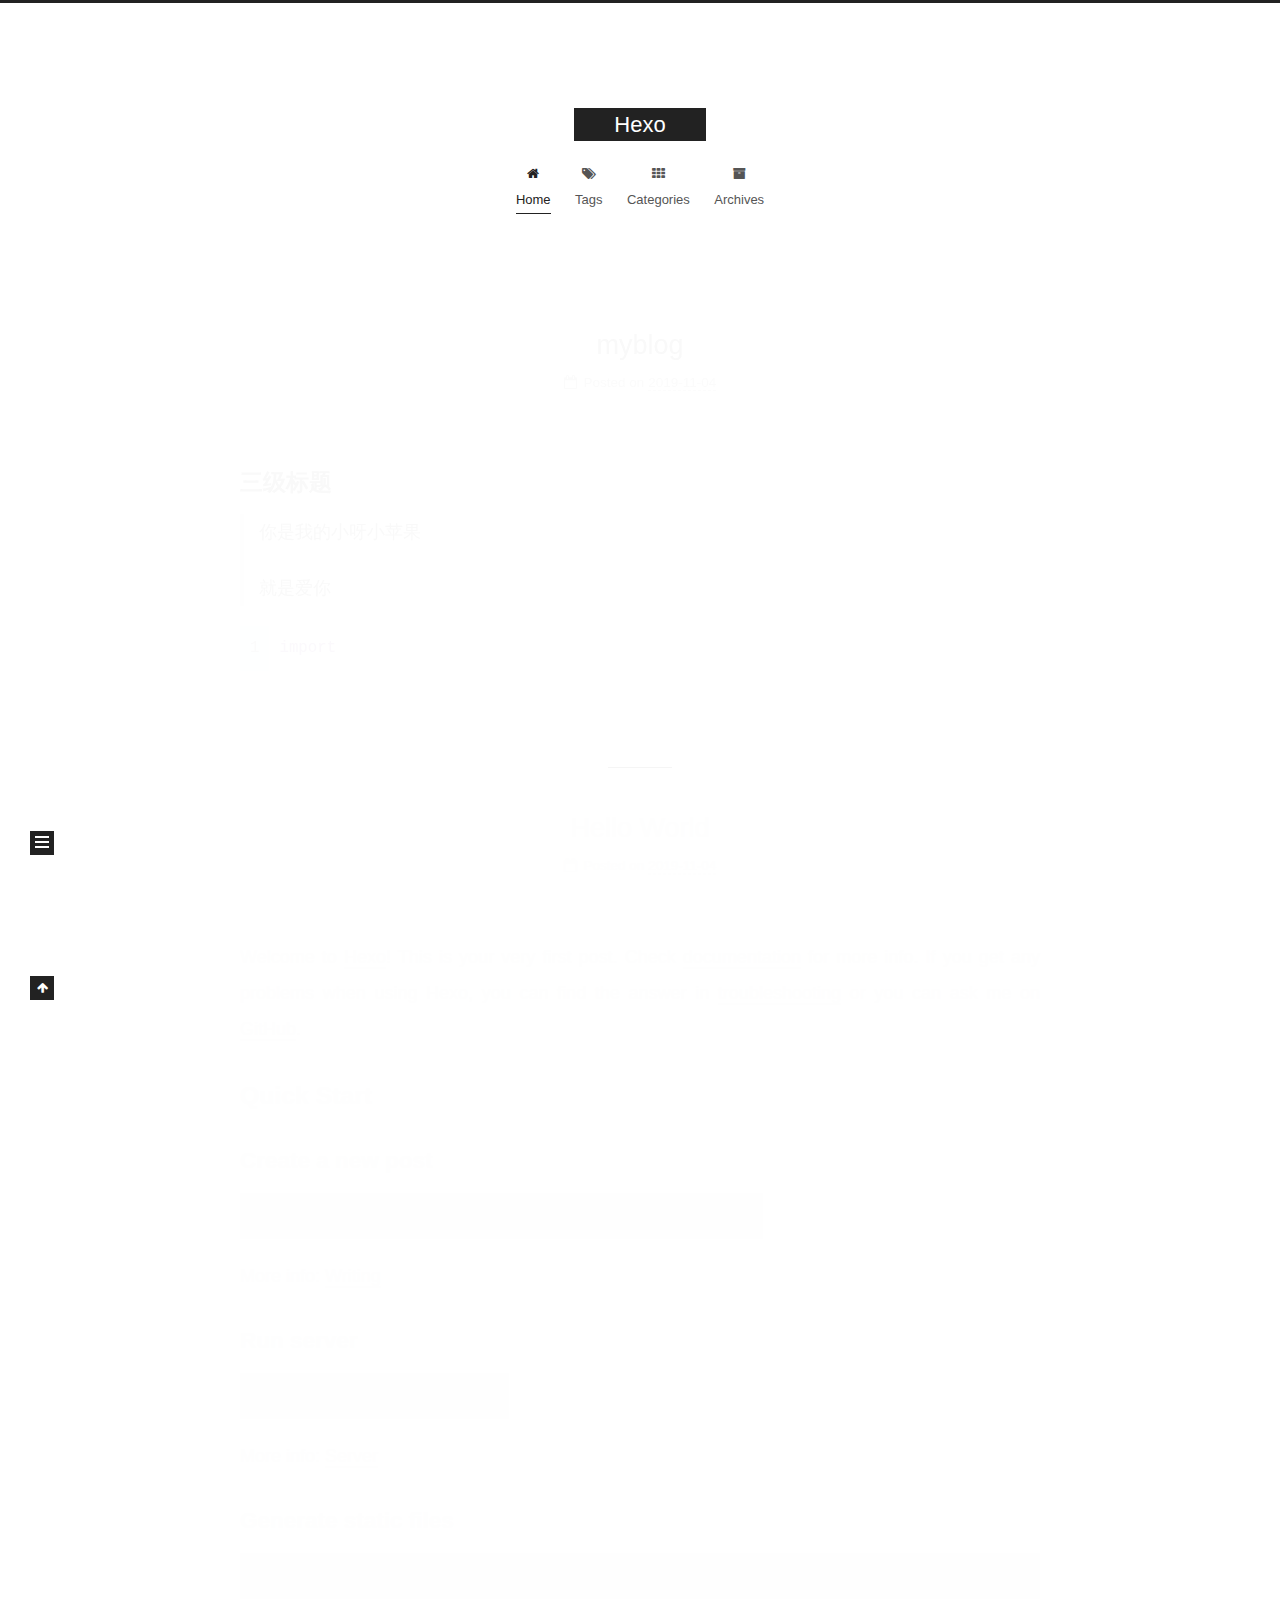
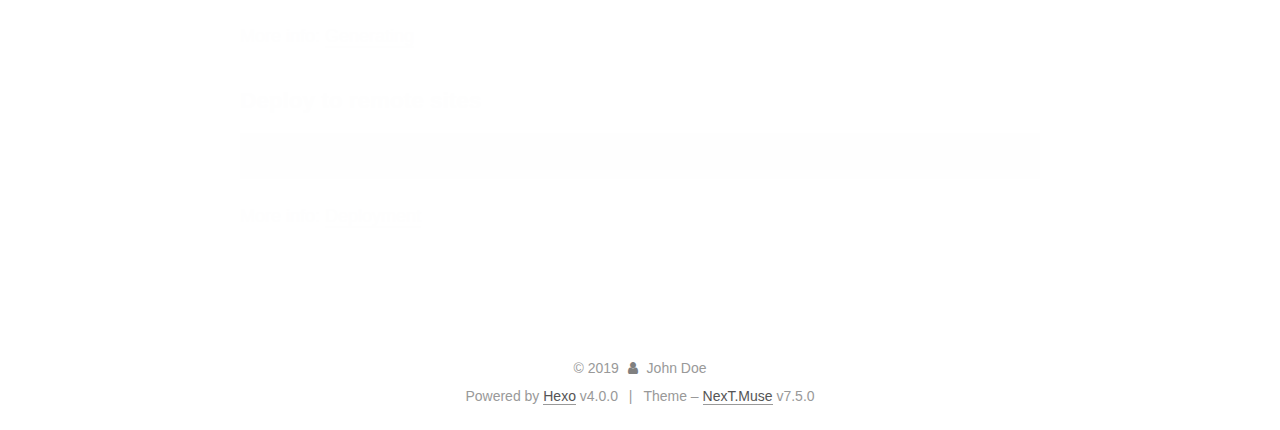
==== commit d611bbb4: "Site updated: 2019-11-04 18:18:23" ====
--- a/index.html
+++ b/index.html
@@ -181,6 +181,70 @@
   
   
   <article itemscope itemtype="http://schema.org/Article" class="post-block home" lang="en">
+    <link itemprop="mainEntityOfPage" href="http://yoursite.com/2019/11/04/myblog/">
+
+    <span hidden itemprop="author" itemscope itemtype="http://schema.org/Person">
+      <meta itemprop="image" content="/images/avatar.gif">
+      <meta itemprop="name" content="John Doe">
+      <meta itemprop="description" content="">
+    </span>
+
+    <span hidden itemprop="publisher" itemscope itemtype="http://schema.org/Organization">
+      <meta itemprop="name" content="Hexo">
+    </span>
+      <header class="post-header">
+        <h1 class="post-title" itemprop="name headline">
+          
+            <a href="/2019/11/04/myblog/" class="post-title-link" itemprop="url">myblog</a>
+        </h1>
+
+        <div class="post-meta">
+            <span class="post-meta-item">
+              <span class="post-meta-item-icon">
+                <i class="fa fa-calendar-o"></i>
+              </span>
+              <span class="post-meta-item-text">Posted on</span>
+              
+
+              <time title="Created: 2019-11-04 17:19:04 / Modified: 18:17:29" itemprop="dateCreated datePublished" datetime="2019-11-04T17:19:04+08:00">2019-11-04</time>
+            </span>
+
+          
+
+        </div>
+      </header>
+
+    
+    
+    
+    <div class="post-body" itemprop="articleBody">
+
+      
+          <h3 id="三级标题"><a href="#三级标题" class="headerlink" title="三级标题"></a>三级标题</h3><blockquote>
+<p>你是我的小呀小苹果</p>
+<p>就是爱你</p>
+</blockquote>
+<figure class="highlight java"><table><tr><td class="gutter"><pre><span class="line">1</span><br></pre></td><td class="code"><pre><span class="line"><span class="keyword">import</span></span><br></pre></td></tr></table></figure>
+
+
+      
+    </div>
+
+    
+    
+    
+      <footer class="post-footer">
+        <div class="post-eof"></div>
+      </footer>
+  </article>
+  
+  
+  
+
+        
+  
+  
+  <article itemscope itemtype="http://schema.org/Article" class="post-block home" lang="en">
     <link itemprop="mainEntityOfPage" href="http://yoursite.com/2019/11/04/hello-world/">
 
     <span hidden itemprop="author" itemscope itemtype="http://schema.org/Person">
@@ -294,7 +358,7 @@
       <div class="site-state-item site-state-posts">
           <a href="/archives/">
         
-          <span class="site-state-item-count">1</span>
+          <span class="site-state-item-count">2</span>
           <span class="site-state-item-name">posts</span>
         </a>
       </div>
--- a/css/main.css
+++ b/css/main.css
@@ -1146,7 +1146,7 @@
 }
 .links-of-author a::before,
 .links-of-author span.exturl::before {
-  background: #883e22;
+  background: #fffffa;
   border-radius: 50%;
   content: ' ';
   display: inline-block;
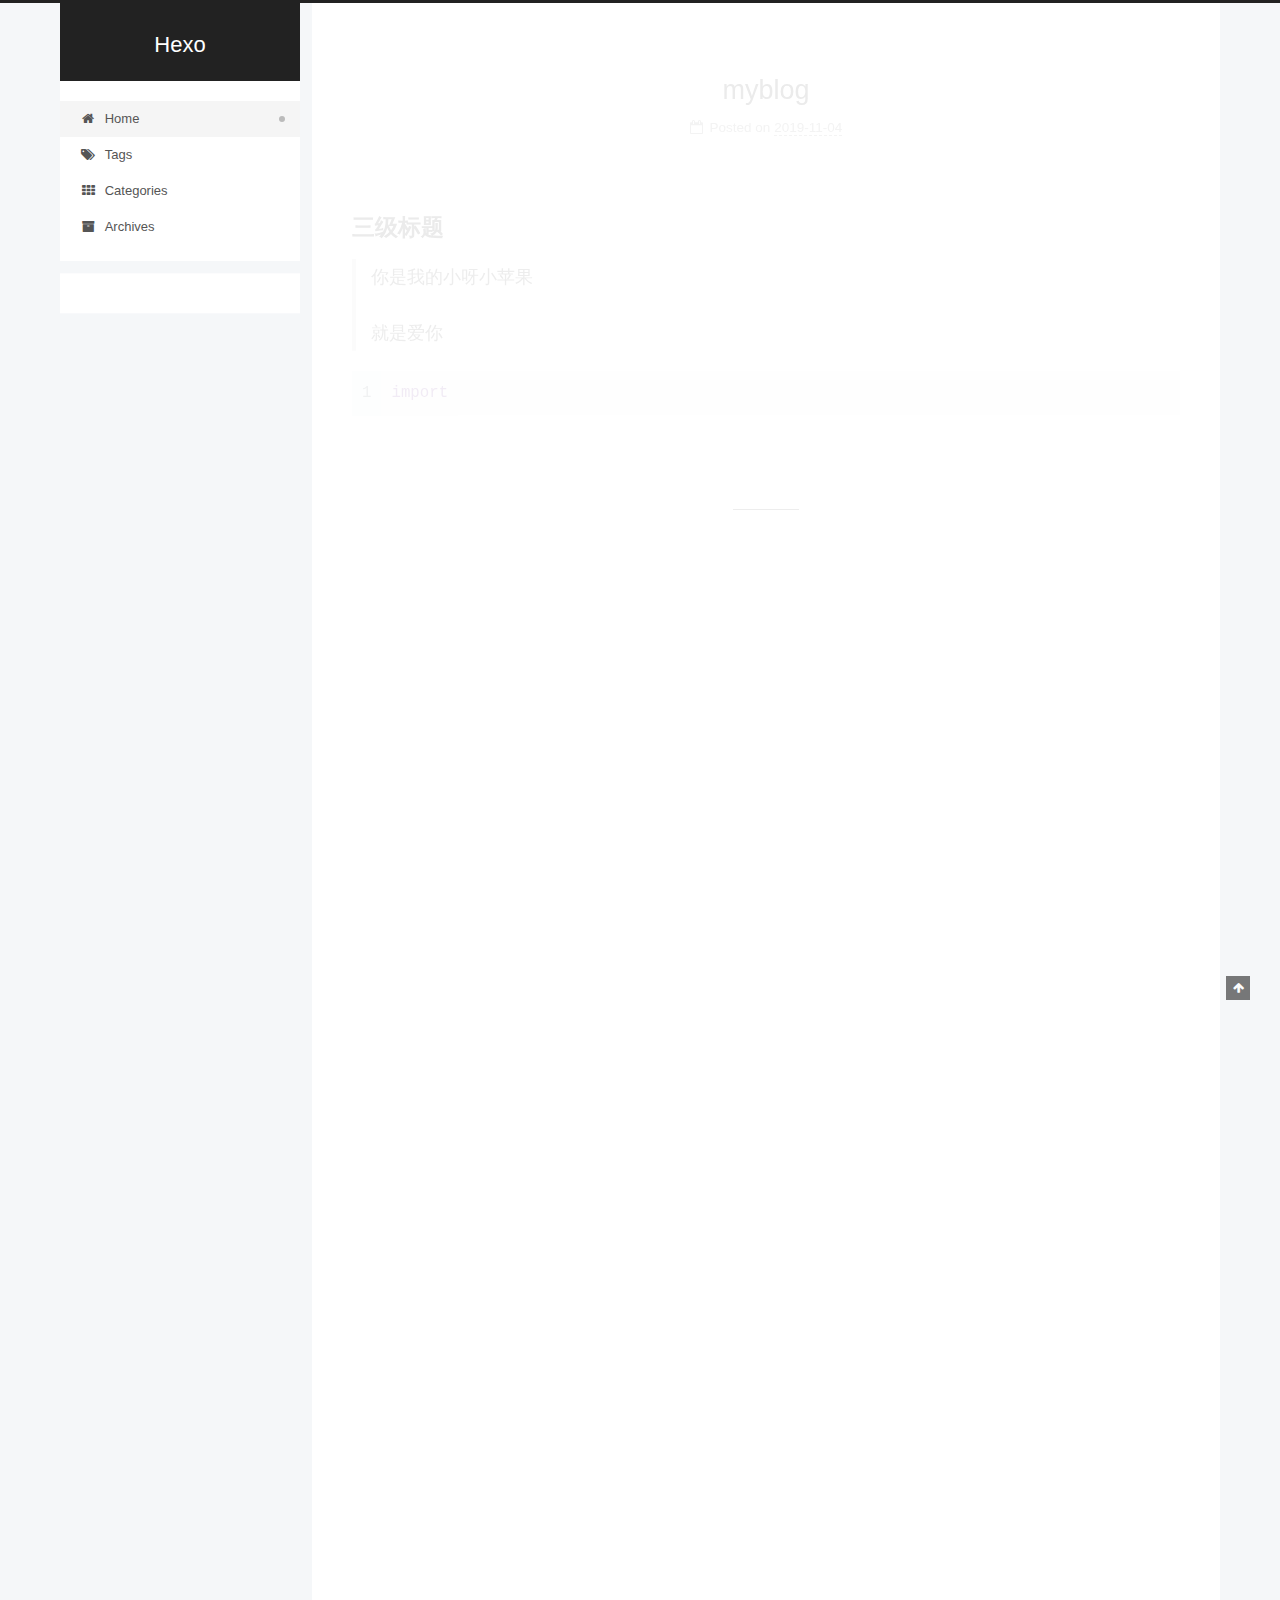
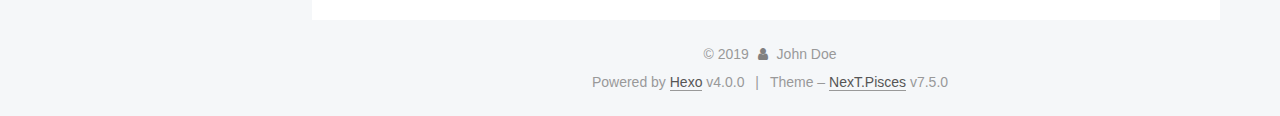
==== commit 3c76b421: "Site updated: 2019-11-04 19:09:14" ====
--- a/index.html
+++ b/index.html
@@ -21,7 +21,7 @@
   var NexT = window.NexT || {};
   var CONFIG = {
     root: '/',
-    scheme: 'Muse',
+    scheme: 'Pisces',
     version: '7.5.0',
     exturl: false,
     sidebar: {"position":"left","display":"post","offset":12,"onmobile":false},
@@ -398,7 +398,7 @@
   <div class="powered-by">Powered by <a href="https://hexo.io/" class="theme-link" rel="noopener" target="_blank">Hexo</a> v4.0.0
   </div>
   <span class="post-meta-divider">|</span>
-  <div class="theme-info">Theme – <a href="https://muse.theme-next.org/" class="theme-link" rel="noopener" target="_blank">NexT.Muse</a> v7.5.0
+  <div class="theme-info">Theme – <a href="https://pisces.theme-next.org/" class="theme-link" rel="noopener" target="_blank">NexT.Pisces</a> v7.5.0
   </div>
 
         
@@ -420,11 +420,13 @@
   </div>
 
   
+  
+  <script color='0,0,255' opacity='0.5' zIndex='-1' count='99' src="/lib/canvas-nest/canvas-nest.min.js"></script>
   <script src="/lib/anime.min.js"></script>
   <script src="/lib/velocity/velocity.min.js"></script>
   <script src="/lib/velocity/velocity.ui.min.js"></script>
 <script src="/js/utils.js"></script><script src="/js/motion.js"></script>
-<script src="/js/schemes/muse.js"></script>
+<script src="/js/schemes/pisces.js"></script>
 <script src="/js/next-boot.js"></script>
 
 
--- a/css/main.css
+++ b/css/main.css
@@ -155,7 +155,7 @@
   height: 100%;
 }
 body {
-  background: #fff;
+  background: #f5f7f9;
   color: #555;
   font-family: 'Lato', "PingFang SC", "Microsoft YaHei", sans-serif;
   font-size: 1em;
@@ -295,10 +295,10 @@
   border-bottom-width: 1px;
 }
 .btn {
-  background: #222;
-  border: 2px solid #222;
-  border-radius: 0;
-  color: #fff;
+  background: #fff;
+  border: 2px solid #555;
+  border-radius: 2px;
+  color: #555;
   display: inline-block;
   font-size: 0.875em;
   line-height: 2;
@@ -310,9 +310,9 @@
   transition-timing-function: ease-in-out;
 }
 .btn:hover {
-  background: #fff;
+  background: #222;
   border-color: #222;
-  color: #222;
+  color: #fff;
 }
 .btn + .btn {
   margin: 0 0 8px 8px;
@@ -873,9 +873,9 @@
   margin: 0.1em 0.2em;
 }
 .comment-button-group .comment-button.active {
-  background: #fff;
+  background: #222;
   border-color: #222;
-  color: #222;
+  color: #fff;
 }
 .comment-position {
   display: none;
@@ -900,16 +900,16 @@
 }
 .main-inner {
   margin: 0 auto;
-  width: 700px;
+  width: calc(100% - 20px);
 }
 @media (min-width: 1200px) {
   .main-inner {
-    width: 800px;
+    width: 1160px;
   }
 }
 @media (min-width: 1600px) {
   .main-inner {
-    width: 900px;
+    width: 73%;
   }
 }
 .header {
@@ -918,16 +918,16 @@
 .header-inner {
   margin: 0 auto;
   position: relative;
-  width: 700px;
+  width: calc(100% - 20px);
 }
 @media (min-width: 1200px) {
   .header-inner {
-    width: 800px;
+    width: 1160px;
   }
 }
 @media (min-width: 1600px) {
   .header-inner {
-    width: 900px;
+    width: 73%;
   }
 }
 .headband {
@@ -964,7 +964,7 @@
   vertical-align: top;
 }
 .site-subtitle {
-  color: #999;
+  color: #ddd;
   font-size: 0.8125em;
   margin-top: 10px;
 }
@@ -1113,23 +1113,23 @@
   display: inline-block;
 }
 .site-author-image {
-  border: 2px solid #333;
+  border: 1px solid #eee;
   display: block;
   height: auto;
   margin: 0 auto;
-  max-width: 96px;
+  max-width: 120px;
   padding: 2px;
 }
 .site-author-name {
-  color: #f5f5f5;
-  font-weight: normal;
-  margin: 5px 0 0;
+  color: #222;
+  font-weight: 600;
+  margin: 0;
   text-align: center;
 }
 .site-description {
   color: #999;
-  font-size: 1em;
-  margin-top: 5px;
+  font-size: 0.8125em;
+  margin-top: 0;
   text-align: center;
 }
 .links-of-author {
@@ -1146,7 +1146,7 @@
 }
 .links-of-author a::before,
 .links-of-author span.exturl::before {
-  background: #fffffa;
+  background: #ff1fff;
   border-radius: 50%;
   content: ' ';
   display: inline-block;
@@ -1244,14 +1244,14 @@
   margin-left: 10px;
 }
 .sidebar-nav li:hover {
-  color: #f5f5f5;
+  color: #fc6423;
 }
 .sidebar-nav .sidebar-nav-active {
-  border-bottom-color: #87daff;
-  color: #87daff;
+  border-bottom-color: #fc6423;
+  color: #fc6423;
 }
 .sidebar-nav .sidebar-nav-active:hover {
-  color: #87daff;
+  color: #fc6423;
 }
 .sidebar-panel {
   display: none;
@@ -1278,7 +1278,7 @@
   }
 }
 .sidebar-toggle:hover .toggle-line {
-  background: #87daff;
+  background: #fc6423;
 }
 .post-toc-wrap {
   overflow-x: hidden;
@@ -1297,16 +1297,16 @@
   padding-left: 0;
 }
 .post-toc ol a {
-  border-bottom-color: #555;
-  color: #999;
+  border-bottom-color: #ccc;
+  color: #666;
   transition-property: all;
   transition-delay: 0s;
   transition-duration: 0.2s;
   transition-timing-function: ease-in-out;
 }
 .post-toc ol a:hover {
-  border-bottom-color: #ccc;
-  color: #ccc;
+  border-bottom-color: #000;
+  color: #000;
 }
 .post-toc .nav-item {
   line-height: 1.8;
@@ -1327,14 +1327,14 @@
   display: block;
 }
 .post-toc .nav .active > a {
-  border-bottom-color: #87daff;
-  color: #87daff;
+  border-bottom-color: #fc6423;
+  color: #fc6423;
 }
 .post-toc .nav .active-current > a {
-  color: #87daff;
+  color: #fc6423;
 }
 .post-toc .nav .active-current > a:hover {
-  color: #87daff;
+  color: #fc6423;
 }
 .site-state {
   display: flex;
@@ -1349,7 +1349,7 @@
   padding: 0 15px;
 }
 .site-state-item:not(:first-child) {
-  border-left: 1px solid #333;
+  border-left: 1px solid #eee;
 }
 .site-state-item a {
   border-bottom: none;
@@ -1357,13 +1357,13 @@
 .site-state-item-count {
   color: inherit;
   display: block;
-  font-size: 1.25em;
+  font-size: 1em;
   font-weight: 600;
   text-align: center;
 }
 .site-state-item-name {
-  color: inherit;
-  font-size: 0.875em;
+  color: #999;
+  font-size: 0.8125em;
 }
 .footer {
   color: #999;
@@ -1383,16 +1383,16 @@
   box-sizing: border-box;
   margin: 0 auto;
   text-align: center;
-  width: 700px;
+  width: calc(100% - 20px);
 }
 @media (min-width: 1200px) {
   .footer-inner {
-    width: 800px;
+    width: 1160px;
   }
 }
 @media (min-width: 1600px) {
   .footer-inner {
-    width: 900px;
+    width: 73%;
   }
 }
 .with-love {
@@ -1468,7 +1468,7 @@
   cursor: pointer;
   font-size: 12px;
   left: 30px;
-  opacity: 1;
+  opacity: 0.6;
   padding: 0 6px;
   position: fixed;
   text-align: center;
@@ -1483,10 +1483,10 @@
   display: none;
 }
 .back-to-top:hover {
-  color: #87daff;
+  color: #fc6423;
 }
 .back-to-top.back-to-top-on {
-  bottom: 19px;
+  bottom: 30px;
 }
 @media (max-width: 991px) {
   .back-to-top {
@@ -2110,136 +2110,329 @@
 .tag-cloud a:hover {
   color: #222 !important;
 }
-@media (max-width: 767px) {
-  .header-inner,
-  .main-inner,
+.header {
+  margin: 0 auto;
+  position: relative;
+  width: calc(100% - 20px);
+}
+@media (min-width: 1200px) {
+  .header {
+    width: 1160px;
+  }
+}
+@media (min-width: 1600px) {
+  .header {
+    width: 73%;
+  }
+}
+@media (max-width: 991px) {
+  .header {
+    width: auto;
+  }
+}
+.header-inner {
+  background: #fff;
+  border-radius: initial;
+  box-shadow: initial;
+  overflow: hidden;
+  padding: 0;
+  position: absolute;
+  top: 0;
+  width: 240px;
+}
+@media (min-width: 1200px) {
+  .header-inner {
+    width: 240px;
+  }
+}
+@media (max-width: 991px) {
+  .header-inner {
+    border-radius: initial;
+    position: relative;
+    width: auto;
+  }
+}
+.main::before,
+.main::after {
+  content: ' ';
+  display: table;
+}
+.main::after {
+  clear: both;
+}
+@media (max-width: 991px) {
+  .main-inner {
+    width: auto;
+  }
+}
+.content-wrap {
+  background: #fff;
+  border-radius: initial;
+  box-shadow: initial;
+  box-sizing: border-box;
+  float: right;
+  padding: 40px;
+  width: calc(100% - 252px);
+}
+@media (max-width: 991px) {
+  .content-wrap {
+    border-radius: initial;
+    padding: 20px;
+    width: 100%;
+  }
+}
+.sidebar {
+  background: #f5f7f9;
+  box-shadow: none;
+  float: left;
+  position: static;
+  width: 240px;
+}
+@media (max-width: 991px) {
+  .sidebar {
+    display: none;
+  }
+}
+.sidebar-toggle {
+  display: none;
+}
+.footer-inner {
+  padding-left: 260px;
+}
+.back-to-top {
+  left: auto;
+  right: 30px;
+}
+@media (max-width: 991px) {
+  .back-to-top {
+    right: 20px;
+  }
+}
+@media (max-width: 991px) {
   .footer-inner {
+    padding-left: 0;
+    padding-right: 0;
     width: auto;
   }
 }
-.header-inner {
-  padding-top: 100px;
-}
-@media (max-width: 767px) {
-  .header-inner {
-    padding-top: 50px;
-  }
-}
-.main-inner {
-  padding-bottom: 60px;
-}
-.content {
-  padding-top: 70px;
-}
-@media (max-width: 767px) {
-  .content {
-    padding-top: 35px;
-  }
-}
-embed {
-  display: block;
-  margin: 0 auto 25px auto;
-}
-.custom-logo .site-meta-headline {
-  text-align: center;
-}
-.custom-logo .brand {
+.site-brand-container {
+  position: relative;
+}
+.site-meta {
+  background: #222;
+  color: #fff;
+  padding: 20px 0;
+}
+@media (max-width: 991px) {
+  .site-meta {
+    box-shadow: 0 0 16px rgba(0,0,0,0.5);
+  }
+}
+.brand {
   background: none;
-}
-.custom-logo .site-title {
-  color: #222;
-  margin: 10px auto 0;
-}
-.custom-logo .site-title a {
-  border: 0;
+  padding: 0;
+}
+.brand:hover {
+  color: #fff;
+}
+.site-subtitle {
+  font-weight: initial;
+  margin: 10px 10px 0;
 }
 .custom-logo-image {
+  margin-top: 20px;
+}
+@media (max-width: 991px) {
+  .custom-logo-image {
+    display: none;
+  }
+}
+.site-nav-toggle {
+  left: 20px;
+  top: 50%;
+  transform: translateY(-50%);
+}
+@media (min-width: 768px) and (max-width: 991px) {
+  .site-nav-toggle {
+    display: block;
+  }
+}
+.site-nav-toggle .toggle .toggle-line {
   background: #fff;
-  margin: 0 auto;
-  max-width: 150px;
-  padding: 5px;
-}
-@media (max-width: 767px) {
+}
+.site-nav {
+  border-top: none;
+}
+@media (min-width: 768px) and (max-width: 991px) {
   .site-nav {
-    background: #fff;
-    border-bottom: 1px solid #ddd;
-    left: 0;
-    margin: 0;
-    padding: 0;
-    width: 100%;
-  }
-}
-.site-nav-toggle {
-  top: 50px;
-}
-@media (max-width: 767px) {
-  .menu {
-    text-align: left;
+    display: none;
   }
 }
 .menu-item-active a,
 .menu .menu-item a:hover,
 .menu .menu-item span.exturl:hover {
-  border-bottom: 1px solid #222 !important;
-  color: #222;
-}
-@media (max-width: 767px) {
-  .menu-item-active a,
-  .menu .menu-item a:hover,
-  .menu .menu-item span.exturl:hover {
-    border-bottom: 1px dotted #ddd !important;
-  }
-}
-@media (max-width: 767px) {
-  .menu .menu-item {
-    display: block;
-    margin: 0 10px;
-    vertical-align: top;
-  }
+  background: #f5f5f5;
+}
+.menu-item-active a::after,
+.menu .menu-item a:hover::after,
+.menu .menu-item span.exturl:hover::after {
+  background: #bbb;
+  border-radius: 50%;
+  content: ' ';
+  height: 6px;
+  margin-top: -3px;
+  position: absolute;
+  right: 15px;
+  top: 50%;
+  width: 6px;
+}
+.menu .menu-item {
+  display: block;
+  margin: 0;
 }
 .menu .menu-item a,
 .menu .menu-item span.exturl {
-  border-bottom: 1px solid transparent;
-}
-@media (max-width: 767px) {
-  .menu .menu-item a,
-  .menu .menu-item span.exturl {
-    padding: 5px 10px;
-  }
-}
-@media (min-width: 768px) and (max-width: 991px) {
-  .menu .menu-item .fa {
-    display: block;
-    line-height: 2;
-    margin-right: 0;
-    width: 100%;
-  }
-}
-@media (min-width: 992px) {
-  .menu .menu-item .fa {
-    display: block;
-    line-height: 2;
-    margin-right: 0;
-    width: 100%;
-  }
+  padding: 5px 20px;
+  position: relative;
+  text-align: left;
+  transition-property: background-color;
 }
 .menu .menu-item .badge {
+  background: #ccc;
+  border-radius: 10px;
+  color: #fff;
+  float: right;
+  padding: 2px 5px;
+  text-shadow: 1px 1px 0 rgba(0,0,0,0.1);
+  vertical-align: middle;
+}
+.sub-menu {
+  background: #fff;
+  border-bottom: 1px solid #ddd;
+  margin: 0;
+  padding: 6px 0;
+}
+.sub-menu .menu-item {
+  display: inline-block;
+}
+.sub-menu .menu-item a,
+.sub-menu .menu-item span.exturl {
+  margin: 5px 10px;
+  padding: initial;
+}
+.sub-menu .menu-item a:hover,
+.sub-menu .menu-item span.exturl:hover {
+  background: initial;
+  color: #fc6423;
+}
+.sub-menu .menu-item a::after,
+.sub-menu .menu-item span.exturl::after {
+  content: initial !important;
+}
+.sub-menu .menu-item-active a {
+  background: #fff;
+  border-bottom-color: #fc6423;
+  color: #fc6423;
+}
+.sub-menu .menu-item-active a:hover {
+  background: #fff;
+  border-bottom-color: #fc6423;
+}
+.sidebar {
+  bottom: auto;
+  right: auto;
+}
+.sidebar a,
+.sidebar span.exturl {
+  color: #555;
+}
+.sidebar a:hover,
+.sidebar span.exturl:hover {
+  border-bottom-color: #222;
+  color: #222;
+}
+.sidebar-inner {
+  background: #fff;
+  border-radius: initial;
+  box-shadow: initial;
+  box-sizing: border-box;
+  color: #555;
+  width: 240px;
+  opacity: 0;
+}
+.sidebar-inner.affix {
+  position: fixed;
+  top: 12px;
+}
+.sidebar-inner.affix-bottom {
+  position: absolute;
+}
+.site-state-item {
+  padding: 0 10px;
+}
+.feed-link,
+.chat {
+  border-bottom: 1px dotted #ccc;
+  border-top: 1px dotted #ccc;
+  margin-top: 10px;
+  text-align: center;
+}
+.feed-link a,
+.chat a {
+  border: 0;
+  color: #fc6423;
+  display: block;
+}
+.feed-link a:hover,
+.chat a:hover {
+  background: none;
+  border: 0;
+  color: #e34603;
+}
+.feed-link a:hover .fa,
+.chat a:hover .fa {
+  color: #e34603;
+}
+.links-of-author {
+  display: flex;
+  flex-wrap: wrap;
+  margin-top: 10px;
+  justify-content: center;
+}
+.links-of-author-item {
+  margin: 5px 0 0;
+  width: 50%;
+}
+.links-of-author-item a,
+.links-of-author-item span.exturl {
+  box-sizing: border-box;
+  display: inline-block;
+  margin-bottom: 0;
+  margin-right: 0;
+  max-width: 216px;
+  overflow: hidden;
+  padding: 0 5px;
+  text-overflow: ellipsis;
+  white-space: nowrap;
+}
+.links-of-author-item a,
+.links-of-author-item span.exturl {
+  border-bottom: none;
+  display: block;
+  text-decoration: none;
+}
+.links-of-author-item a::before,
+.links-of-author-item span.exturl::before {
+  display: none;
+}
+.links-of-author-item a:hover,
+.links-of-author-item span.exturl:hover {
   background: #eee;
-  padding: 1px 4px;
-}
-.sub-menu {
-  margin: 10px 0;
-}
-.sub-menu .menu-item {
-  display: inline-block;
-}
-.sidebar {
-  left: -320px;
-}
-.sidebar.sidebar-active {
-  left: 0;
-}
-.sidebar {
-  transition: all 0.4s;
-  width: 320px;
-}
+  border-radius: 4px;
+}
+.links-of-author-item .fa {
+  margin-right: 2px;
+}
+.links-of-blogroll-item {
+  padding: 0;
+}
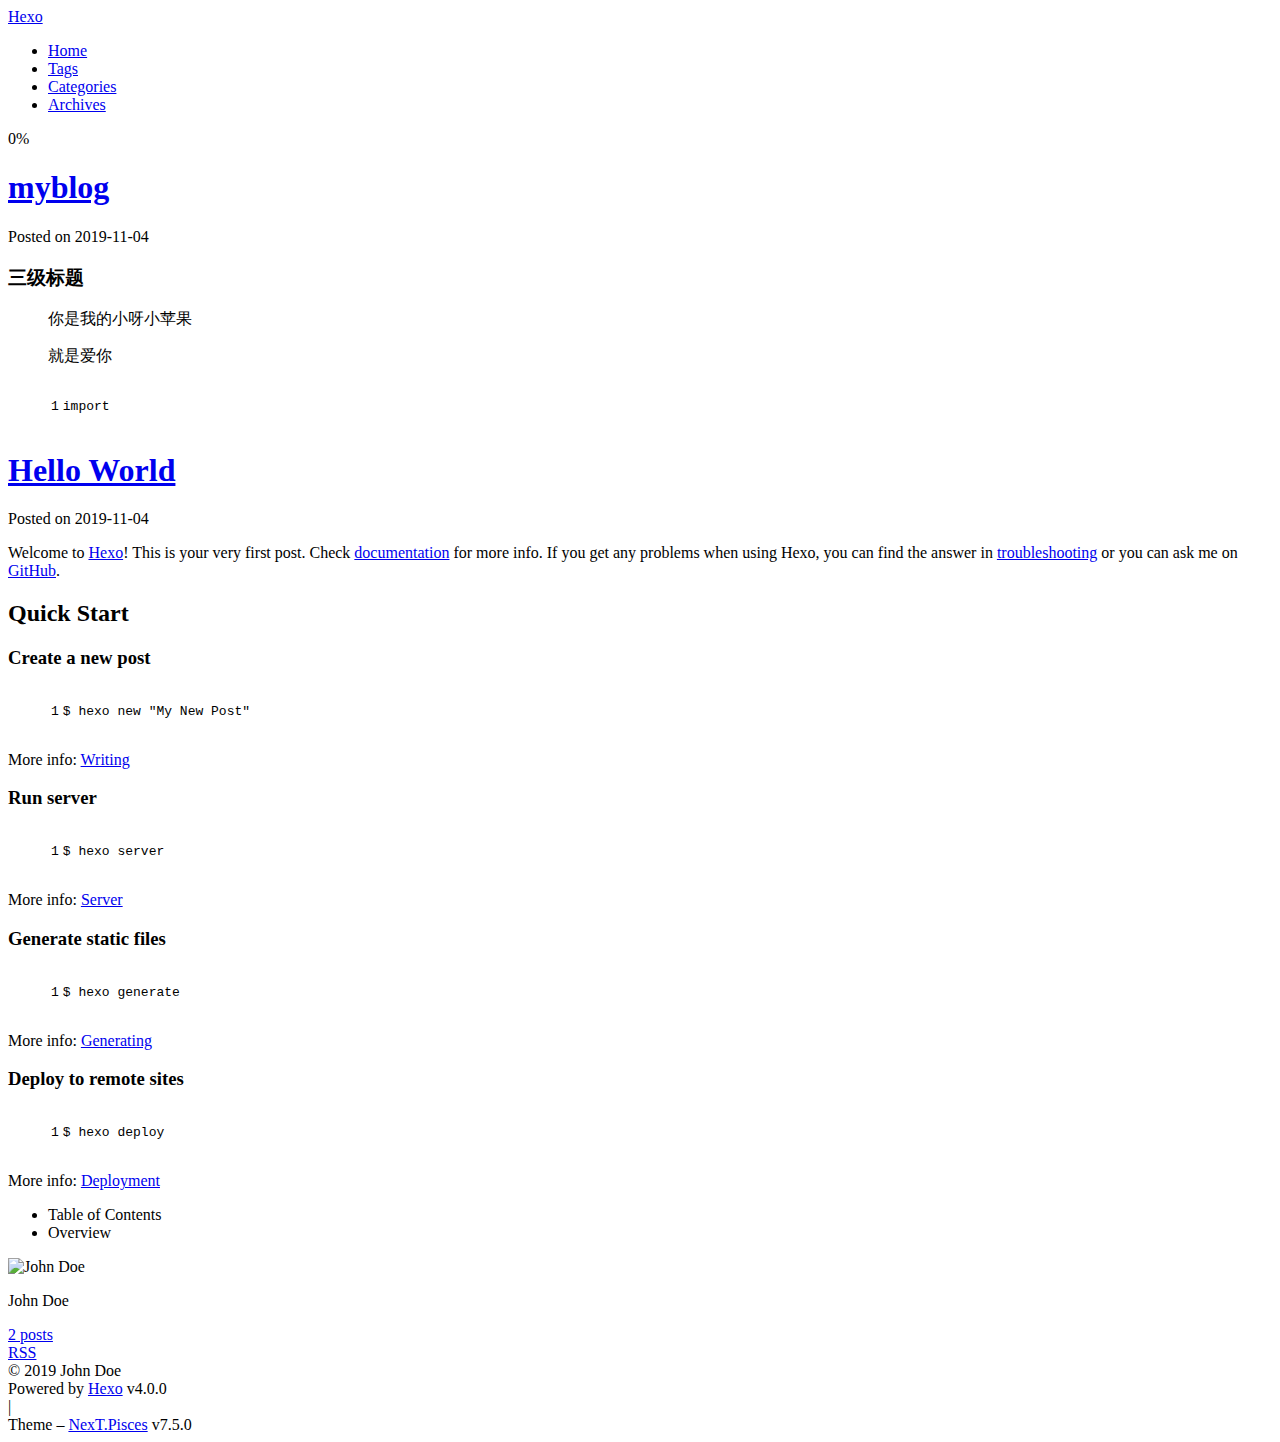
==== commit 3a305078: "Site updated: 2019-11-04 20:01:44" ====
--- a/index.html
+++ b/index.html
@@ -5,22 +5,22 @@
 <meta name="viewport" content="width=device-width, initial-scale=1, maximum-scale=2">
 <meta name="theme-color" content="#222">
 <meta name="generator" content="Hexo 4.0.0">
-  <link rel="apple-touch-icon" sizes="180x180" href="/images/apple-touch-icon-next.png">
-  <link rel="icon" type="image/png" sizes="32x32" href="/images/favicon-32x32-next.png">
-  <link rel="icon" type="image/png" sizes="16x16" href="/images/favicon-16x16-next.png">
-  <link rel="mask-icon" href="/images/logo.svg" color="#222">
-  <link rel="alternate" href="/atom.xml" title="Hexo" type="application/atom+xml">
-
-<link rel="stylesheet" href="/css/main.css">
-
-
-<link rel="stylesheet" href="/lib/font-awesome/css/font-awesome.min.css">
+  <link rel="apple-touch-icon" sizes="180x180" href="/leileiyu.githup.io/images/apple-touch-icon-next.png">
+  <link rel="icon" type="image/png" sizes="32x32" href="/leileiyu.githup.io/images/favicon-32x32-next.png">
+  <link rel="icon" type="image/png" sizes="16x16" href="/leileiyu.githup.io/images/favicon-16x16-next.png">
+  <link rel="mask-icon" href="/leileiyu.githup.io/images/logo.svg" color="#222">
+  <link rel="alternate" href="/leileiyu.githup.io/atom.xml" title="Hexo" type="application/atom+xml">
+
+<link rel="stylesheet" href="/leileiyu.githup.io/css/main.css">
+
+
+<link rel="stylesheet" href="/leileiyu.githup.io/lib/font-awesome/css/font-awesome.min.css">
 
 
 <script id="hexo-configurations">
   var NexT = window.NexT || {};
   var CONFIG = {
-    root: '/',
+    root: '/leileiyu.githup.io/',
     scheme: 'Pisces',
     version: '7.5.0',
     exturl: false,
@@ -53,12 +53,12 @@
 
   <meta property="og:type" content="website">
 <meta property="og:title" content="Hexo">
-<meta property="og:url" content="http:&#x2F;&#x2F;yoursite.com&#x2F;index.html">
+<meta property="og:url" content="https:&#x2F;&#x2F;leileiyu.github.io&#x2F;leileiyu.githup.io&#x2F;index.html">
 <meta property="og:site_name" content="Hexo">
 <meta property="og:locale" content="en">
 <meta name="twitter:card" content="summary">
 
-<link rel="canonical" href="http://yoursite.com/">
+<link rel="canonical" href="https://leileiyu.github.io/leileiyu.githup.io/">
 
 
 <script id="page-configurations">
@@ -114,7 +114,7 @@
   <div class="site-meta">
 
     <div>
-      <a href="/" class="brand" rel="start">
+      <a href="/leileiyu.githup.io/" class="brand" rel="start">
         <span class="logo-line-before"><i></i></span>
         <span class="site-title">Hexo</span>
         <span class="logo-line-after"><i></i></span>
@@ -137,22 +137,22 @@
   <ul id="menu" class="menu">
         <li class="menu-item menu-item-home">
 
-    <a href="/" rel="section"><i class="fa fa-fw fa-home"></i>Home</a>
+    <a href="/leileiyu.githup.io/" rel="section"><i class="fa fa-fw fa-home"></i>Home</a>
 
   </li>
         <li class="menu-item menu-item-tags">
 
-    <a href="/tags/" rel="section"><i class="fa fa-fw fa-tags"></i>Tags</a>
+    <a href="/leileiyu.githup.io/tags/" rel="section"><i class="fa fa-fw fa-tags"></i>Tags</a>
 
   </li>
         <li class="menu-item menu-item-categories">
 
-    <a href="/categories/" rel="section"><i class="fa fa-fw fa-th"></i>Categories</a>
+    <a href="/leileiyu.githup.io/categories/" rel="section"><i class="fa fa-fw fa-th"></i>Categories</a>
 
   </li>
         <li class="menu-item menu-item-archives">
 
-    <a href="/archives/" rel="section"><i class="fa fa-fw fa-archive"></i>Archives</a>
+    <a href="/leileiyu.githup.io/archives/" rel="section"><i class="fa fa-fw fa-archive"></i>Archives</a>
 
   </li>
   </ul>
@@ -181,10 +181,10 @@
   
   
   <article itemscope itemtype="http://schema.org/Article" class="post-block home" lang="en">
-    <link itemprop="mainEntityOfPage" href="http://yoursite.com/2019/11/04/myblog/">
+    <link itemprop="mainEntityOfPage" href="https://leileiyu.github.io/leileiyu.githup.io/leileiyu.githup.io/2019/11/04/myblog/">
 
     <span hidden itemprop="author" itemscope itemtype="http://schema.org/Person">
-      <meta itemprop="image" content="/images/avatar.gif">
+      <meta itemprop="image" content="/leileiyu.githup.io/images/avatar.gif">
       <meta itemprop="name" content="John Doe">
       <meta itemprop="description" content="">
     </span>
@@ -195,7 +195,7 @@
       <header class="post-header">
         <h1 class="post-title" itemprop="name headline">
           
-            <a href="/2019/11/04/myblog/" class="post-title-link" itemprop="url">myblog</a>
+            <a href="/leileiyu.githup.io/2019/11/04/myblog/" class="post-title-link" itemprop="url">myblog</a>
         </h1>
 
         <div class="post-meta">
@@ -245,10 +245,10 @@
   
   
   <article itemscope itemtype="http://schema.org/Article" class="post-block home" lang="en">
-    <link itemprop="mainEntityOfPage" href="http://yoursite.com/2019/11/04/hello-world/">
+    <link itemprop="mainEntityOfPage" href="https://leileiyu.github.io/leileiyu.githup.io/leileiyu.githup.io/2019/11/04/hello-world/">
 
     <span hidden itemprop="author" itemscope itemtype="http://schema.org/Person">
-      <meta itemprop="image" content="/images/avatar.gif">
+      <meta itemprop="image" content="/leileiyu.githup.io/images/avatar.gif">
       <meta itemprop="name" content="John Doe">
       <meta itemprop="description" content="">
     </span>
@@ -259,7 +259,7 @@
       <header class="post-header">
         <h1 class="post-title" itemprop="name headline">
           
-            <a href="/2019/11/04/hello-world/" class="post-title-link" itemprop="url">Hello World</a>
+            <a href="/leileiyu.githup.io/2019/11/04/hello-world/" class="post-title-link" itemprop="url">Hello World</a>
         </h1>
 
         <div class="post-meta">
@@ -349,14 +349,14 @@
       <div class="site-overview-wrap sidebar-panel">
         <div class="site-author motion-element" itemprop="author" itemscope itemtype="http://schema.org/Person">
   <img class="site-author-image" itemprop="image" alt="John Doe"
-    src="/images/avatar.gif">
+    src="/leileiyu.githup.io/images/avatar.gif">
   <p class="site-author-name" itemprop="name">John Doe</p>
   <div class="site-description" itemprop="description"></div>
 </div>
 <div class="site-state-wrap motion-element">
   <nav class="site-state">
       <div class="site-state-item site-state-posts">
-          <a href="/archives/">
+          <a href="/leileiyu.githup.io/archives/">
         
           <span class="site-state-item-count">2</span>
           <span class="site-state-item-name">posts</span>
@@ -365,7 +365,7 @@
   </nav>
 </div>
   <div class="feed-link motion-element">
-    <a href="/atom.xml" rel="alternate">
+    <a href="/leileiyu.githup.io/atom.xml" rel="alternate">
       <i class="fa fa-rss"></i>RSS
     </a>
   </div>
@@ -421,13 +421,13 @@
 
   
   
-  <script color='0,0,255' opacity='0.5' zIndex='-1' count='99' src="/lib/canvas-nest/canvas-nest.min.js"></script>
-  <script src="/lib/anime.min.js"></script>
-  <script src="/lib/velocity/velocity.min.js"></script>
-  <script src="/lib/velocity/velocity.ui.min.js"></script>
-<script src="/js/utils.js"></script><script src="/js/motion.js"></script>
-<script src="/js/schemes/pisces.js"></script>
-<script src="/js/next-boot.js"></script>
+  <script color='0,0,255' opacity='0.5' zIndex='-1' count='99' src="/leileiyu.githup.io/lib/canvas-nest/canvas-nest.min.js"></script>
+  <script src="/leileiyu.githup.io/lib/anime.min.js"></script>
+  <script src="/leileiyu.githup.io/lib/velocity/velocity.min.js"></script>
+  <script src="/leileiyu.githup.io/lib/velocity/velocity.ui.min.js"></script>
+<script src="/leileiyu.githup.io/js/utils.js"></script><script src="/leileiyu.githup.io/js/motion.js"></script>
+<script src="/leileiyu.githup.io/js/schemes/pisces.js"></script>
+<script src="/leileiyu.githup.io/js/next-boot.js"></script>
 
 
 
